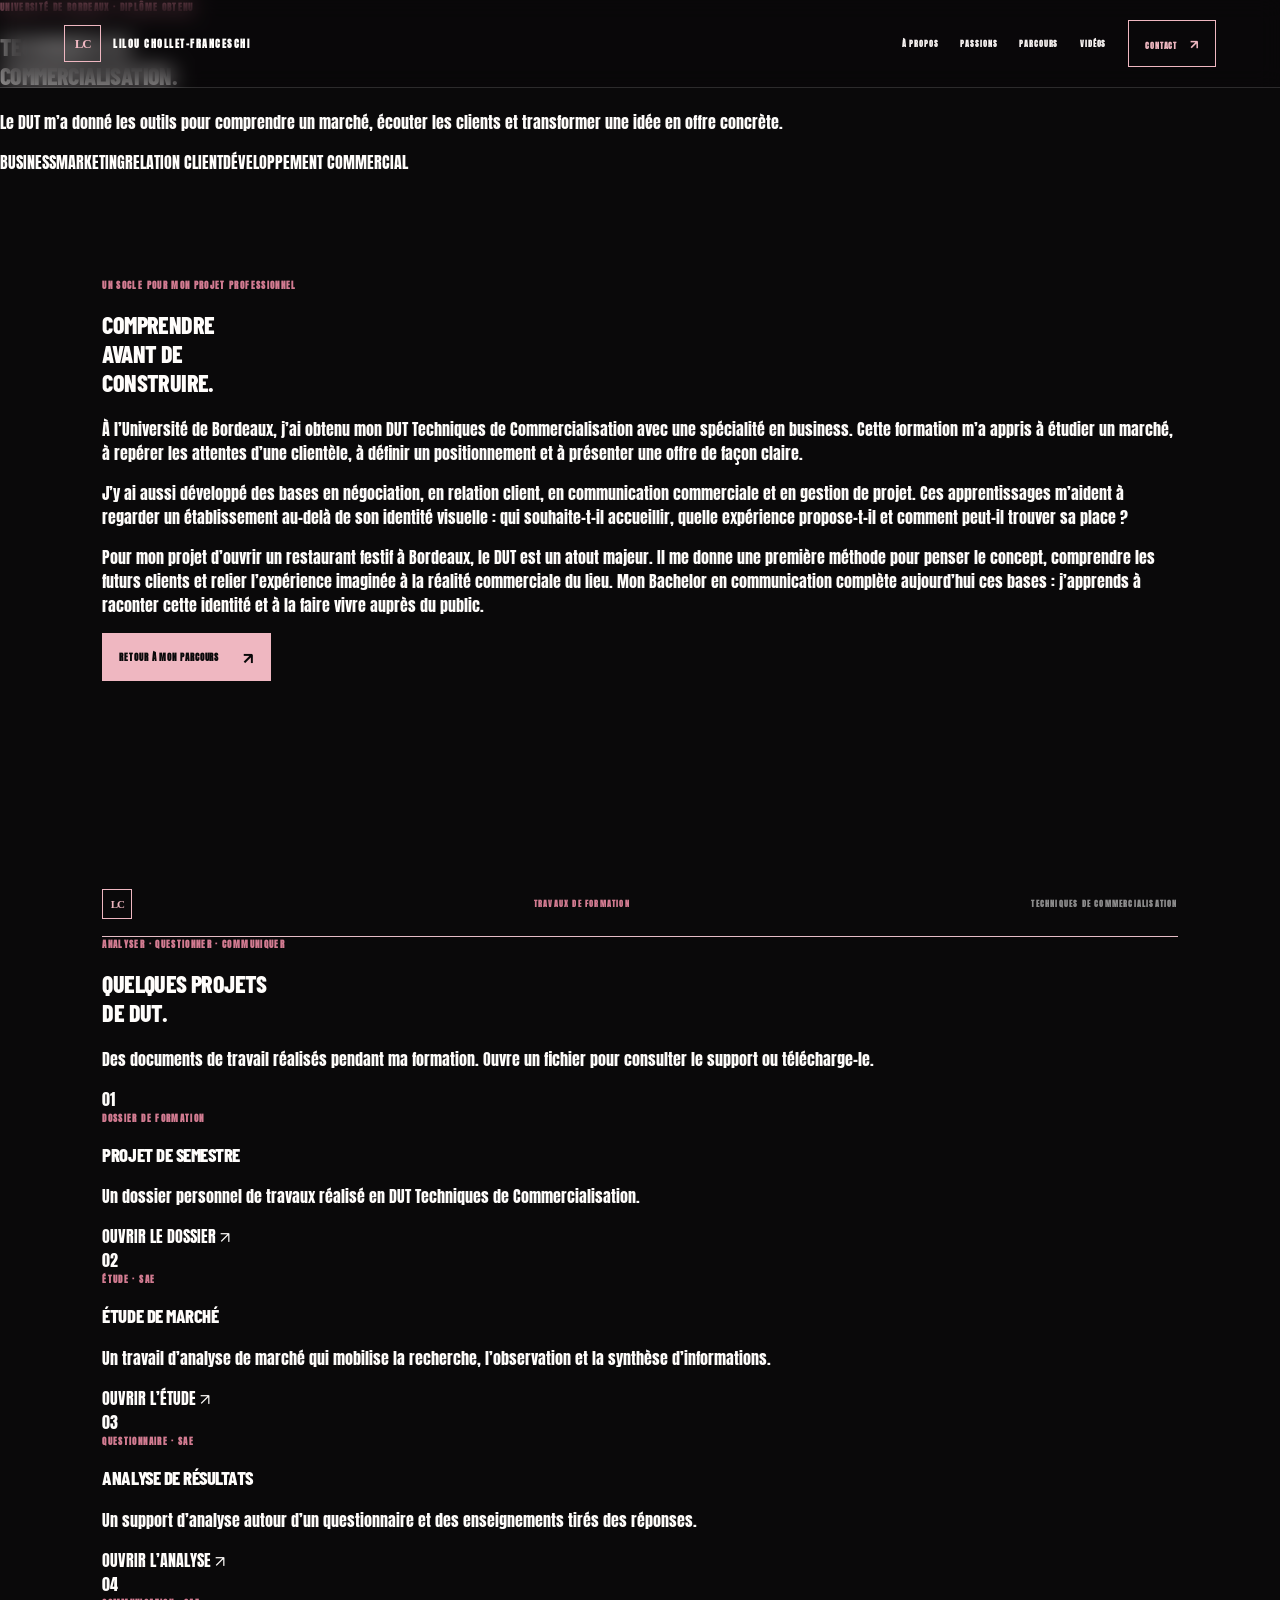
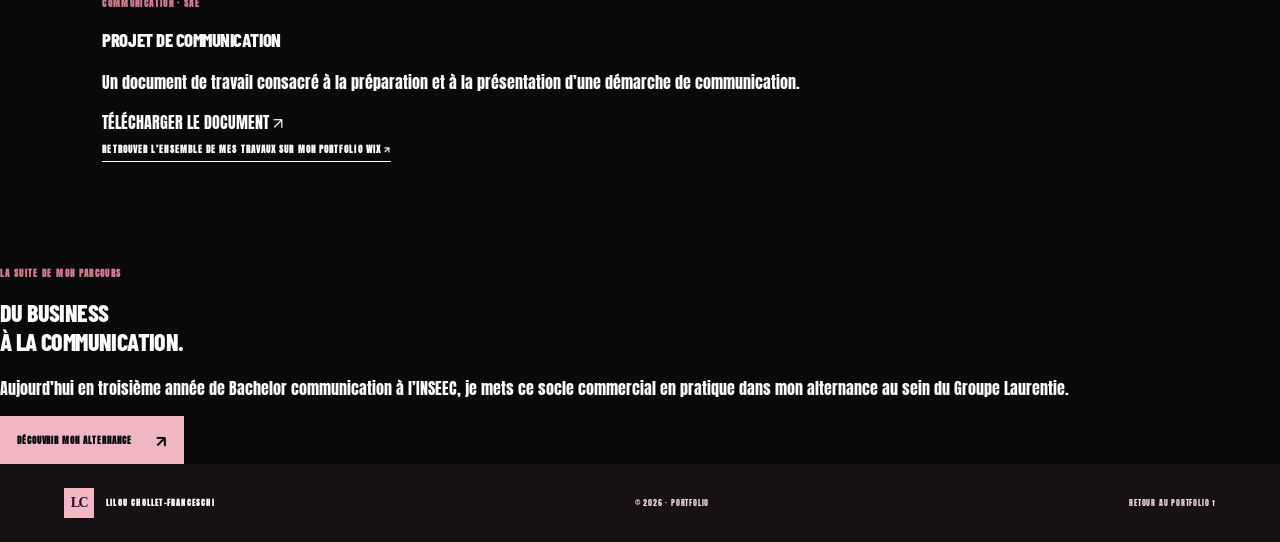
==== tech-de-co.html @ 144f7898 "Add files via upload" ====
<!doctype html>
<html lang="fr">
<head>
  <meta charset="utf-8">
  <meta name="viewport" content="width=device-width, initial-scale=1">
  <meta name="theme-color" content="#111014">
  <meta name="description" content="Projets et compétences développés pendant le DUT Techniques de Commercialisation de Lilou Chollet-Franceschi à l’Université de Bordeaux.">
  <title>Techniques de Commercialisation — Lilou Chollet-Franceschi</title>
  <link rel="preconnect" href="https://fonts.googleapis.com">
  <link rel="preconnect" href="https://fonts.gstatic.com" crossorigin>
  <link href="https://fonts.googleapis.com/css2?family=Anton&family=Barlow+Condensed:wght@500;600;700;800&family=DM+Sans:wght@400;500;600;700&display=swap" rel="stylesheet">
  <link rel="stylesheet" href="style.css">
</head>
<body class="portfolio-subpage tech-page">
  <header class="header subpage-header">
    <a class="brand" href="index.html#accueil" aria-label="Retour à l’accueil"><span class="brand-mark">LC</span><span>LILOU CHOLLET-FRANCESCHI</span></a>
    <button class="menu-button" aria-label="Ouvrir le menu" aria-expanded="false" aria-controls="site-nav"><b></b><b></b></button>
    <nav class="nav" id="site-nav" aria-label="Navigation principale"><a href="index.html#apropos">À PROPOS</a><a href="index.html#passions">PASSIONS</a><a href="index.html#parcours">PARCOURS</a><a href="videos.html">VIDÉOS</a><a href="index.html#contact" class="nav-highlight">CONTACT <span>↗</span></a></nav>
  </header>
  <main class="subpage-main">
    <section class="tech-hero">
      <p class="eyebrow">UNIVERSITÉ DE BORDEAUX · DIPLÔME OBTENU</p>
      <h1>TECHNIQUES DE<br><span>COMMERCIALISATION.</span></h1>
      <p class="tech-hero-lead">Le DUT m’a donné les outils pour comprendre un marché, écouter les clients et transformer une idée en offre concrète.</p>
      <div class="tech-hero-tags"><span>BUSINESS</span><span>MARKETING</span><span>RELATION CLIENT</span><span>DÉVELOPPEMENT COMMERCIAL</span></div>
    </section>
    <section class="tech-story section-pad">
      <div class="tech-story-heading"><p class="eyebrow">UN SOCLE POUR MON PROJET PROFESSIONNEL</p><h2>COMPRENDRE<br>AVANT DE<br><span>CONSTRUIRE.</span></h2></div>
      <div class="tech-story-copy"><p>À l’Université de Bordeaux, j’ai obtenu mon DUT Techniques de Commercialisation avec une spécialité en business. Cette formation m’a appris à étudier un marché, à repérer les attentes d’une clientèle, à définir un positionnement et à présenter une offre de façon claire.</p><p>J’y ai aussi développé des bases en négociation, en relation client, en communication commerciale et en gestion de projet. Ces apprentissages m’aident à regarder un établissement au-delà de son identité visuelle : qui souhaite-t-il accueillir, quelle expérience propose-t-il et comment peut-il trouver sa place ?</p><p>Pour mon projet d’ouvrir un restaurant festif à Bordeaux, le DUT est un atout majeur. Il me donne une première méthode pour penser le concept, comprendre les futurs clients et relier l’expérience imaginée à la réalité commerciale du lieu. Mon Bachelor en communication complète aujourd’hui ces bases : j’apprends à raconter cette identité et à la faire vivre auprès du public.</p>
        <a class="button button-light" href="index.html#parcours">RETOUR À MON PARCOURS <span>↗</span></a>
      </div>
    </section>
    <section class="tech-projects section-pad" aria-labelledby="tech-projects-title">
      <div class="section-label"><span>TRAVAUX DE FORMATION</span><span>TECHNIQUES DE COMMERCIALISATION</span></div>
      <div class="tech-projects-heading"><p class="eyebrow">ANALYSER · QUESTIONNER · COMMUNIQUER</p><h2 id="tech-projects-title">QUELQUES PROJETS<br><span>DE DUT.</span></h2><p>Des documents de travail réalisés pendant ma formation. Ouvre un fichier pour consulter le support ou télécharge-le.</p></div>
      <div class="study-grid">
        <article class="study-card"><span class="study-number">01</span><p class="eyebrow">DOSSIER DE FORMATION</p><h3>PROJET DE SEMESTRE</h3><p>Un dossier personnel de travaux réalisé en DUT Techniques de Commercialisation.</p><a href="tech-de-co/projet-s3-lilou.pdf" target="_blank" rel="noopener">OUVRIR LE DOSSIER ↗</a></article>
        <article class="study-card"><span class="study-number">02</span><p class="eyebrow">ÉTUDE · SAE</p><h3>ÉTUDE DE MARCHÉ</h3><p>Un travail d’analyse de marché qui mobilise la recherche, l’observation et la synthèse d’informations.</p><a href="tech-de-co/etude-de-marche-jeu.pdf" target="_blank" rel="noopener">OUVRIR L’ÉTUDE ↗</a></article>
        <article class="study-card"><span class="study-number">03</span><p class="eyebrow">QUESTIONNAIRE · SAE</p><h3>ANALYSE DE RÉSULTATS</h3><p>Un support d’analyse autour d’un questionnaire et des enseignements tirés des réponses.</p><a href="tech-de-co/analyse-questionnaire-sae.pdf" target="_blank" rel="noopener">OUVRIR L’ANALYSE ↗</a></article>
        <article class="study-card"><span class="study-number">04</span><p class="eyebrow">COMMUNICATION · SAE</p><h3>PROJET DE COMMUNICATION</h3><p>Un document de travail consacré à la préparation et à la présentation d’une démarche de communication.</p><a href="tech-de-co/sae-communication.docx" download>TÉLÉCHARGER LE DOCUMENT ↗</a></article>
      </div>
      <a class="inline-link tech-wix-link" href="https://lilouchollet33.wixsite.com/lilou-chollet-france" target="_blank" rel="noopener">RETROUVER L’ENSEMBLE DE MES TRAVAUX SUR MON PORTFOLIO WIX ↗</a>
    </section>
    <section class="tech-next-step"><p class="eyebrow">LA SUITE DE MON PARCOURS</p><h2>DU BUSINESS<br>À LA COMMUNICATION.</h2><p>Aujourd’hui en troisième année de Bachelor communication à l’INSEEC, je mets ce socle commercial en pratique dans mon alternance au sein du Groupe Laurentie.</p><a class="button button-light" href="index.html#alternance">DÉCOUVRIR MON ALTERNANCE <span>↗</span></a></section>
  </main>
  <footer class="footer"><a class="brand footer-brand" href="index.html#accueil"><span class="brand-mark">LC</span><span>LILOU CHOLLET-FRANCESCHI</span></a><span>© 2026 · PORTFOLIO</span><a href="index.html">RETOUR AU PORTFOLIO ↑</a></footer>
  <script src="script.js"></script>
</body>
</html>
---- style.css ----
:root {
  --ink: #0a090a;
  --ink-soft: #171416;
  --paper: #f5f1ed;
  --paper-deep: #e9e1dc;
  --white: #fffdfb;
  --pink: #efb7c1;
  --pink-deep: #c87889;
  --wine: #6a2638;
  --bourbon-wine: #76273a;
  --bourbon-gold: #c2a16a;
  --muted: #81787a;
  --line: #d8cfca;
  --sans: "Anton", "DM Sans", Arial, sans-serif;
  --display: "Barlow Condensed", Impact, sans-serif;
  --serif: "Playfair Display", Georgia, serif;
}

* { box-sizing: border-box; }
h1, h2, h3, h4 { text-transform: uppercase; }
html { scroll-behavior: smooth; scroll-padding-top: 88px; }
body { margin: 0; background: var(--ink); color: var(--white); font-family: var(--sans); -webkit-font-smoothing: antialiased; }
img { max-width: 100%; }
figure, h1, h2, h3, h4, p { margin-top: 0; }
a { color: inherit; text-decoration: none; }
a:focus-visible, button:focus-visible { outline: 2px solid var(--pink); outline-offset: 4px; }
::selection { color: var(--ink); background: var(--pink); }

.header { position: fixed; z-index: 20; inset: 0 0 auto; height: 88px; display: flex; align-items: center; justify-content: space-between; padding: 0 5%; border-bottom: 1px solid #ffffff25; background: #0908095c; backdrop-filter: blur(11px); transition: background .35s, border-color .35s, height .35s; }
.header.is-scrolled { height: 76px; border-color: #ffffff16; background: #090809ed; }
.brand { display: inline-flex; align-items: center; gap: 12px; font: 800 10px var(--sans); letter-spacing: .15em; }
.brand-mark { display: grid; width: 37px; height: 37px; place-items: center; border: 1px solid var(--pink); color: var(--pink); font: 600 13px var(--serif); letter-spacing: -.1em; }
.nav { display: flex; align-items: center; gap: clamp(12px, 1.7vw, 26px); }
.nav a { color: #f7f2f1; font: 700 8px var(--sans); letter-spacing: .11em; transition: color .2s; }
.nav a:hover, .nav a:focus-visible { color: var(--pink); }
.nav a[aria-current="location"] { color: var(--pink); }
.nav .nav-highlight { padding: 13px 16px; border: 1px solid var(--pink); color: var(--pink); }
.nav-highlight span { margin-left: 10px; font-size: 13px; }
.menu-button { display: none; }

.hero { position: relative; isolation: isolate; display: flex; min-height: max(700px, 100svh); align-items: center; overflow: hidden; padding: 132px 8% 112px; background: var(--ink); }
.hero-image { position: absolute; z-index: -2; inset: 0 0 0 auto; width: 83%; height: 100%; object-fit: cover; object-position: 68% 42%; filter: grayscale(1) contrast(1.14) brightness(.96); }
.hero::before { position: absolute; z-index: -1; content: ""; inset: 0; background: linear-gradient(90deg, #090809 0%, #090809f5 23%, #090809c9 40%, #09080978 55%, #09080925 72%, #09080908 100%), linear-gradient(0deg, #090809d8 0%, #09080918 48%, transparent 74%); }
.hero-copy { position: relative; z-index: 2; width: min(720px, 67%); }
.eyebrow, .section-label, .hero-bottom, .small-note, .card-index, .timeline-date, .experience-date, .contact-label, .cv-link, .venue-index, .experience-kind { font-family: var(--sans); font-size: 9px; font-weight: 800; letter-spacing: .15em; text-transform: uppercase; }
.eyebrow { margin: 0 0 18px; color: var(--pink-deep); }
.eyebrow span { display: inline-block; width: 30px; height: 1px; margin: 0 10px 3px 0; background: currentColor; }
.hero .eyebrow { color: var(--pink); font-size: 8px; }
.hero-welcome { max-width: 430px; margin: 30px 0 12px; color: #f0d9dc; font: italic 15px/1.5 var(--serif); }
.hero h1 { margin: 0; color: var(--white); font: 800 clamp(74px, 11.5vw, 154px)/.76 var(--display); letter-spacing: -.025em; text-transform: uppercase; }
.hero h1 em { color: var(--pink); font-style: normal; }
.hero-sub { margin: 29px 0 11px; font: 800 11px var(--sans); letter-spacing: .16em; text-transform: uppercase; }
.hero-intro { max-width: 455px; margin: 0; color: #e3dddd; font-size: 13px; line-height: 1.8; }
.hero-actions { display: flex; flex-wrap: wrap; gap: 18px 24px; align-items: center; margin-top: 29px; }
.button { display: inline-flex; align-items: center; justify-content: space-between; gap: 24px; min-height: 48px; padding: 0 17px; font: 800 9px var(--sans); letter-spacing: .1em; transition: transform .2s, background .2s; }
.button:hover { transform: translateY(-2px); }
.button span { font-size: 16px; }
.button-light { background: var(--pink); color: var(--ink); }
.button-light:hover { background: #f7cbd2; }
.button-wine { background: var(--ink); color: var(--white); }
.text-link, .inline-link { display: inline-block; border-bottom: 1px solid currentColor; padding-bottom: 5px; font: 800 9px var(--sans); letter-spacing: .12em; }
.text-link:hover, .inline-link:hover { color: var(--pink-deep); }
.hero-card { position: absolute; right: 5.5%; bottom: 13%; width: 280px; min-height: 208px; padding: 25px 26px; border: 1px solid #fff9; border-left: 7px solid var(--bourbon-gold); background: var(--pink); color: var(--ink); box-shadow: 0 20px 58px #000a; }
.hero-card-number { color: #742d3d; font: 400 9px var(--sans); letter-spacing: .11em; }
.hero-card-label { margin: 16px 0 13px; font: 500 clamp(28px, 3vw, 38px)/.92 var(--display); text-transform: uppercase; }
.hero-card-rule { display: block; width: 48px; height: 3px; background: var(--bourbon-wine); }
.hero-card-caption { margin: 12px 0 0; color: #312125; font: 400 12px/1.55 var(--sans); }
.hero-bottom { position: absolute; right: 5%; bottom: 27px; left: 5%; display: flex; justify-content: space-between; color: #ffffffa5; font-size: 7px; }
.hero-bottom a { color: var(--pink); }
.marquee { overflow: hidden; padding: 18px 0 16px; background: var(--pink); color: var(--ink); white-space: nowrap; }
.marquee-track { width: max-content; animation: marquee 34s linear infinite; font: 800 18px var(--display); letter-spacing: .13em; }
.marquee i { margin: 0 25px; font: normal 15px var(--sans); }
@keyframes marquee { to { transform: translateX(-50%); } }

.section-pad { padding: 104px 8%; }
.section-label { display: flex; align-items: center; justify-content: space-between; gap: 20px; padding-bottom: 17px; border-bottom: 1px solid var(--line); color: #ffffff87; font-size: 8px; }
.section-label::before { content: "LC"; display: grid; flex: 0 0 28px; width: 28px; height: 28px; place-items: center; border: 1px solid currentColor; color: var(--pink); font: 600 11px var(--serif); letter-spacing: -.1em; }
.section-label span:first-child { color: var(--pink-deep); }
.section-label span:last-child { text-align: right; }
.intro { background: #f7e3e8; color: var(--ink); }
.intro .section-label, .journey .section-label, .contact .section-label, .experience .section-label { border-color: #0b0a0b2b; color: #5d5557; }
.wine { color: #a65f6c; }
.intro .eyebrow { margin-bottom: 23px; color: #9f4f60; font-size: 22px; letter-spacing: .07em; }
.intro-grid { display: grid; grid-template-columns: 1.1fr .9fr; gap: 8%; align-items: end; padding: 71px 0 79px; }
.intro h2, .journey h2, .experience h2, .alternance h2, .contact h2, .project-intro h2, .event-passion h2 { margin: 0; font: 600 clamp(62px, 8.2vw, 108px)/.91 var(--serif); letter-spacing: -.06em; }
.intro h2 em, .journey h2 em, .experience h2 em, .alternance h2 em, .contact h2 em, .project-intro h2 em, .event-passion h2 em { color: var(--pink-deep); font-weight: 500; }
.intro-standfirst { max-width: 380px; margin: 22px 0 0; color: #984f5d; font: italic 500 clamp(19px, 2.5vw, 27px)/1.25 var(--serif); }
.intro-copy { max-width: 510px; color: #625a5d; font-size: 13px; line-height: 1.9; }
.intro-copy p { margin-bottom: 17px; }
.intro-copy .inline-link { margin-top: 7px; color: var(--ink); }
.bordeaux-feature { display: grid; grid-template-columns: .76fr 1.24fr; gap: 5%; align-items: center; padding: 37px; background: var(--ink); color: var(--white); }
.bordeaux-copy h3, .interest-copy h3 { margin: 15px 0; font: 600 clamp(35px, 4.2vw, 55px)/.98 var(--serif); letter-spacing: -.045em; }
.bordeaux-copy h3 em, .interest-copy h3 em { color: var(--pink); font-weight: 500; }
.bordeaux-copy > p:last-child, .interest-copy > p:last-child { max-width: 390px; color: #d0c9ca; font-size: 12px; line-height: 1.9; }
.bordeaux-gallery, .passion-gallery, .gala-gallery, .stage-gallery, .event-mosaic { display: grid; gap: 12px; margin-top: 30px; }
.bordeaux-gallery { grid-template-columns: repeat(3, minmax(0, 1fr)); gap: 10px; margin-top: 0; }
.bordeaux-gallery figure, .passion-gallery figure, .gala-gallery figure, .stage-gallery figure, .event-mosaic figure { position: relative; overflow: hidden; margin: 0; background: #252123; }
.bordeaux-gallery img, .passion-gallery img, .gala-gallery img, .stage-gallery img, .event-mosaic img { display: block; width: 100%; height: 100%; object-fit: cover; transition: transform .6s cubic-bezier(.2,.7,.25,1); }
.bordeaux-gallery figure { aspect-ratio: .68; }
.bordeaux-gallery figure:hover img, .passion-gallery figure:hover img, .gala-gallery figure:hover img, .stage-gallery figure:hover img, .event-mosaic figure:hover img { transform: scale(1.035); }
.bordeaux-gallery figcaption, .passion-gallery figcaption, .gala-gallery figcaption, .stage-gallery figcaption, .event-mosaic figcaption { position: absolute; right: 0; bottom: 0; left: 0; padding: 35px 12px 12px; background: linear-gradient(transparent, #000b); color: #fff; font-size: 9px; }
.interests { display: grid; grid-template-columns: .72fr 1.28fr; gap: 7%; align-items: center; margin-top: 88px; padding-top: 58px; border-top: 1px solid var(--line); }
.interest-copy h3 em { color: #b86a79; }
.interest-copy > p:last-child { color: #625a5d; }
.passion-gallery { grid-template-columns: repeat(3, minmax(0, 1fr)); margin-top: 0; }
.passion-gallery figure { aspect-ratio: .92; }
.passion-gallery figcaption a { display: block; margin-top: 6px; color: var(--pink); font: 400 7px var(--sans); letter-spacing: .08em; }

.event-passion { background: var(--ink-soft); }
.event-passion .section-label { border-color: #ffffff2d; }
.event-passion-heading { display: grid; grid-template-columns: 1.1fr .9fr; gap: 9%; align-items: end; padding: 66px 0 45px; }
.event-passion h2 { font-size: clamp(52px, 7.6vw, 96px); }
.event-passion-heading > p, .event-passion-copy p { max-width: 510px; margin: 0 0 14px; color: #d4ccce; font-size: 13px; line-height: 1.9; }
.event-passion-copy p:last-child { margin-bottom: 0; }
.event-mosaic { grid-template-columns: repeat(3, minmax(0, 1fr)); grid-template-rows: clamp(260px, 30vw, 410px); margin-top: 0; gap: 12px; }
.event-mosaic figure { min-height: 0; }
.event-mosaic-main { grid-row: span 1; }
.event-mosaic figure:nth-child(2), .event-mosaic figure:nth-child(3) { margin-top: 0; }
.event-mosaic figcaption { padding: 46px 18px 17px; font: 600 15px var(--serif); }
.event-mosaic figcaption span { display: block; margin-bottom: 7px; color: var(--pink); font: 800 8px var(--sans); letter-spacing: .16em; }
.event-photo-note { margin: 12px 0 0; color: #ffffff70; font-size: 9px; }
.event-quote { max-width: 950px; margin: 48px 0 0; color: var(--pink); font: italic 500 clamp(25px, 3.8vw, 43px)/1.2 var(--serif); letter-spacing: -.035em; }

.journey { background: var(--ink-soft); color: var(--white); }
.journey .section-label, .journey .timeline, .journey .timeline-item { border-color: #ffffff30; }
.journey .section-label { color: #ffffff9a; }
.journey .section-label::before { color: var(--bourbon-gold); }
.journey .section-label span:first-child, .journey .eyebrow, .journey .timeline-date { color: var(--bourbon-gold); }
.journey-heading { display: flex; justify-content: space-between; align-items: end; gap: 8%; padding: 65px 0 46px; }
.journey-heading > p { max-width: 400px; margin-bottom: 4px; color: #d5cdcf; font-size: 13px; line-height: 1.9; }
.timeline { border-top: 1px solid #ffffff30; }
.timeline-item { display: grid; grid-template-columns: 190px 1fr; gap: 28px; padding: 29px 0; border-bottom: 1px solid #ffffff30; }
.timeline-date { padding-top: 6px; color: var(--bourbon-gold); }
.timeline-item h3 { margin-bottom: 8px; font: 600 28px var(--serif); }
.timeline-item p { max-width: 660px; margin-bottom: 9px; color: #d5cdcf; font-size: 12px; line-height: 1.8; }
.timeline-item .inline-link { margin-top: 5px; }
.formation-note { display: flex; justify-content: space-between; gap: 40px; align-items: start; margin-top: 45px; }
.skill-cloud, .alternance-skills { display: flex; flex-wrap: wrap; gap: 8px; }
.skill-cloud span, .alternance-skills span { padding: 10px 13px; border: 1px solid #ffffff45; font-size: 10px; }
.journey .skill-cloud span { color: #f7eff0; }
.journey .wix-work-link { margin-top: 22px; color: var(--bourbon-gold); }

.projects { background: #100e10; }
.project-intro { display: grid; grid-template-columns: 1fr .65fr; gap: 8%; align-items: end; padding: 68px 0 46px; }
.project-intro h2 { font-size: clamp(54px, 8vw, 102px); }
.project-intro > p { max-width: 420px; margin-bottom: 4px; color: #d3cccd; font-size: 13px; line-height: 1.8; }
.gala-details { display: grid; grid-template-columns: 1fr; padding: 29px; border: 1px solid #ffffff33; background: linear-gradient(120deg, #ffffff08, transparent 70%); }
.card-index { color: var(--pink); }
.gala-details h3 { margin: 13px 0; font: 600 30px var(--serif); }
.gala-details ul { margin: 0 0 17px; padding-left: 17px; color: #ddd6d7; font-size: 11px; line-height: 1.9; }
.gala-partners { color: #d3cccd; font-size: 11px; line-height: 1.8; }
.gala-details .inline-link { margin-top: 5px; }
.gala-gallery { grid-template-columns: repeat(4, minmax(0, 1fr)); grid-auto-rows: clamp(170px, 20vw, 250px); margin-top: 12px; }
.gala-gallery figure { min-width: 0; aspect-ratio: auto; }
.gala-gallery .gala-gallery-main { grid-row: auto; aspect-ratio: auto; }
.gala-overview { display: grid; grid-template-columns: 1fr auto; gap: 0 24px; align-items: start; }
.gala-overview .card-index, .gala-overview h3, .gala-overview > p, .gala-overview .inline-link { grid-column: 1; }
.gala-overview h3 { margin: 13px 0; font: 600 30px var(--serif); }
.gala-overview > p { max-width: 660px; color: #ddd6d7; font-size: 11px; line-height: 1.9; }
.gala-metric { grid-column: 2; grid-row: 1 / span 4; display: grid; justify-items: start; align-content: center; min-width: 128px; padding: 13px 17px; border-left: 1px solid #ffffff38; color: #ded6d7; font-size: 8px; line-height: 1.6; }
.gala-metric strong { color: var(--pink); font: 500 47px/.9 var(--display); }
.gala-steps { display: grid; grid-template-columns: 1fr 1fr; gap: 0 26px; margin: 29px 0 0; padding: 0; list-style: none; }
.gala-steps li { display: grid; grid-template-columns: 28px 1fr; gap: 8px; padding: 14px 0; border-top: 1px solid #ffffff20; }
.gala-steps li > span { color: var(--pink); font: 500 18px var(--display); }
.gala-steps h4 { margin: 2px 0 6px; color: #fff; font: 800 8px var(--sans); letter-spacing: .1em; }
.gala-steps p { margin: 0; color: #ccc4c5; font-size: 10px; line-height: 1.75; }
.gala-takeaway { grid-column: 1 / -1; display: grid; grid-template-columns: 190px 1fr; gap: 15px; margin-top: 19px; padding-top: 19px; border-top: 1px solid #ffffff25; }
.gala-takeaway .card-index { color: var(--pink); }
.gala-takeaway p { max-width: 720px; margin: 0; color: #e2dadb; font-size: 11px; line-height: 1.85; }

.alternance { --pink: #c2a16a; --pink-deep: #76273a; background: #f4ece1; color: var(--ink); }
.alternance .section-label { border-color: #34222955; color: #473b3e; }
.alternance .section-label span:first-child, .alternance .eyebrow { color: var(--bourbon-wine); }
.alternance-heading { display: grid; grid-template-columns: .78fr 1.22fr; gap: 9%; align-items: end; padding: 65px 0 48px; }
.alternance h2 { font-size: clamp(69px, 9vw, 118px); }
.alternance h2 em { color: var(--bourbon-wine); }
.alternance-intro { max-width: 590px; }
.alternance-intro > p { margin-bottom: 22px; color: #55474a; font: 500 16px/1.8 var(--serif); }
.managers { display: flex; align-items: center; gap: 11px; font: 800 8px var(--sans); letter-spacing: .14em; }
.managers i { font-style: normal; color: var(--bourbon-gold); }
.venue-grid { display: grid; grid-template-columns: 1fr 1fr; gap: 15px; }
.venue-card { display: flex; min-width: 0; flex-direction: column; background: var(--ink); color: var(--white); }
.venue-visual { position: relative; height: 320px; margin: 0; overflow: hidden; background: #211b1d; }
.venue-visual img { width: 100%; height: 100%; object-fit: cover; filter: saturate(.82); transition: transform .7s; }
.venue-card:hover .venue-visual img { transform: scale(1.035); }
.venue-visual::after { position: absolute; content: ""; inset: 25% 0 0; background: linear-gradient(transparent, #0a090ac9); }
.venue-visual figcaption { position: absolute; z-index: 1; bottom: 17px; left: 19px; color: #fff; font: 800 8px var(--sans); letter-spacing: .16em; text-transform: uppercase; }
.venue-copy { display: flex; flex: 1; flex-direction: column; padding: 25px 27px 28px; }
.venue-index { margin-bottom: 10px; color: var(--pink); font-size: 8px; }
.venue-copy h3 { margin-bottom: 14px; font: 600 clamp(38px, 4.2vw, 55px)/1 var(--serif); letter-spacing: -.04em; }
.venue-copy > p:not(.venue-index) { color: #d5cdcf; font-size: 11px; line-height: 1.8; }
.venue-copy ul { margin: 0 0 17px; padding-left: 16px; color: #d5cdcf; font-size: 10px; line-height: 1.9; }
.venue-links { display: flex; gap: 21px; margin-top: auto; padding-top: 10px; }
.venue-links a { border-bottom: 1px solid #ffffff75; padding-bottom: 5px; color: var(--pink); font: 800 8px var(--sans); letter-spacing: .13em; }
.venue-links a:hover { color: white; }
.alternance-afterword { display: grid; grid-template-columns: .55fr 1.45fr; gap: 25px 6%; align-items: start; margin-top: 22px; padding: 32px; border: 1px solid #ffffff25; background: #171416; color: var(--white); }
.alternance-afterword .eyebrow { margin-bottom: 0; }
.alternance-summary { display: grid; gap: 7px; }
.alternance-summary p { margin: 0; color: #ded6d7; font-size: 12px; line-height: 1.85; }
.alternance-afterword .alternance-skills { grid-column: 2; margin-top: -2px; }
.alternance-skills span { border-color: #ffffff55; color: #f8f0e9; }
.alternance-links { grid-column: 2; display: flex; flex-wrap: wrap; gap: 10px 18px; margin-top: -2px; }
.alternance-links a { color: var(--bourbon-gold); border-bottom: 1px solid #c2a16a77; padding-bottom: 4px; font: 800 7px var(--sans); letter-spacing: .1em; }
.alternance-links a:hover { color: #fff; border-color: #fff; }
.alternance-subnav { display: flex; justify-content: space-between; gap: 20px; margin: 0 0 22px; border-top: 1px solid #33292a; border-bottom: 1px solid #33292a; }
.alternance-subnav a { flex: 1; padding: 17px 0; color: #443a3a; font: 800 8px var(--sans); letter-spacing: .13em; transition: color .25s, padding .25s; }
.alternance-subnav a:hover { padding-left: 8px; color: var(--bourbon-wine); }
.alternance-subnav span { margin-right: 9px; color: var(--bourbon-gold); }
.venue-grid { grid-template-columns: repeat(3, minmax(0, 1fr)); }
.venue-card { overflow: hidden; }
.venue-visual { height: 270px; }
.venue-gallery { display: grid; grid-template-columns: repeat(auto-fit, minmax(74px, 1fr)); gap: 6px; margin: 7px 0 18px; }
.venue-gallery figure { position: relative; min-width: 0; aspect-ratio: .92; margin: 0; overflow: hidden; background: #292124; }
.venue-gallery img { display: block; width: 100%; height: 100%; object-fit: cover; transition: transform .55s; }
.venue-gallery figure:hover img { transform: scale(1.055); }
.venue-gallery figcaption { position: absolute; right: 0; bottom: 0; left: 0; padding: 22px 7px 7px; background: linear-gradient(transparent, #000c); color: white; font-size: 7px; }
.linkedin-cover { position: relative; display: block; margin: -18px 0 55px; overflow: hidden; background: #151113; aspect-ratio: 4.3; box-shadow: 0 18px 45px #301b2420; transition: transform .45s, box-shadow .45s; }
.linkedin-cover img { display: block; width: 100%; height: 100%; object-fit: cover; transition: transform .8s cubic-bezier(.2,.7,.25,1), filter .5s; }
.linkedin-cover span { position: absolute; right: 0; bottom: 0; left: 0; display: flex; justify-content: space-between; padding: 32px 18px 12px; background: linear-gradient(transparent,#050405d9); color: white; font: 800 8px var(--sans); letter-spacing: .13em; }
.linkedin-cover span b { color: var(--pink); font-size: 16px; }
.linkedin-cover:hover { transform: perspective(1000px) rotateX(calc(1deg + var(--tilt-x,0deg))) rotateY(calc(-1deg + var(--tilt-y,0deg))) translateY(-4px); box-shadow: 0 25px 50px #301b2435; }
.linkedin-cover:hover img { transform: scale(1.025); filter: saturate(1.13); }

.media-reel { position: relative; width: calc(100% + 16vw); margin: 74px -8vw 0; overflow: clip; background: #0a090a; color: var(--white); }
.media-reel-intro { padding: 50px 8% 28px; }
.media-reel .section-label { border-color: #ffffff35; color: #ffffffa0; }
.media-reel .section-label span:first-child, .media-reel .eyebrow { color: var(--bourbon-gold); }
.media-reel-heading { display: grid; grid-template-columns: 1.05fr .95fr; gap: 8%; align-items: end; padding-top: 38px; }
.media-reel-heading h3, .campaign-wall-heading h3 { margin: 0; font: 600 clamp(48px, 6.5vw, 82px)/.92 var(--serif); letter-spacing: -.055em; text-transform: uppercase; }
.media-reel-heading h3 em, .campaign-wall-heading h3 em { color: var(--pink); font-weight: 500; }
.media-reel-heading > p, .campaign-wall-heading > p { max-width: 420px; margin: 0 0 4px; color: #d5cdcf; font-size: 12px; line-height: 1.9; }
.media-reel-heading > p span { display: block; margin-top: 19px; color: var(--bourbon-gold); font: 800 7px var(--sans); letter-spacing: .14em; }
.media-reel-sticky { position: relative; height: 66vh; min-height: 445px; padding: 0 8% 46px; }
.media-reel-track { display: flex; width: 100%; height: 100%; gap: 15px; overflow-x: auto; align-items: stretch; scroll-snap-type: x mandatory; scrollbar-width: thin; scrollbar-color: var(--bourbon-gold) #ffffff20; }
.reel-card { position: relative; display: grid; flex: 0 0 clamp(292px, 31vw, 430px); min-width: 0; height: 100%; grid-template-rows: minmax(0,1fr) auto; margin: 0; overflow: hidden; background: #171416; border: 1px solid #ffffff24; box-shadow: 0 20px 38px #0006; scroll-snap-align: start; transform: perspective(1000px) rotateX(var(--tilt-x,0deg)) rotateY(var(--tilt-y,0deg)); transform-style: preserve-3d; transition: transform .32s ease, border-color .35s, box-shadow .35s; }
.reel-card:hover { z-index: 2; border-color: #c2a16a; box-shadow: 0 27px 52px #0009; }
.reel-card > img, .reel-card > video { display: block; width: 100%; height: 100%; min-height: 0; object-fit: cover; background: #100d0e; }
.reel-card figcaption { display: grid; gap: 7px; padding: 13px 16px 15px; border-top: 1px solid #ffffff20; }
.reel-card figcaption span { color: var(--bourbon-gold); font: 800 7px var(--sans); letter-spacing: .14em; }
.reel-card figcaption strong { color: #fff; font: 500 18px/1.15 var(--serif); }
.reel-ready .media-reel-sticky { position: sticky; top: 76px; height: min(68vh, 680px); min-height: 460px; overflow: hidden; }
.reel-ready .media-reel-track { width: max-content; overflow: visible; scroll-snap-type: none; will-change: transform; }
.media-reel::after { position: absolute; z-index: 3; right: 0; bottom: 0; left: 0; height: 2px; background: linear-gradient(90deg, var(--bourbon-gold) var(--reel-progress, 0%), #ffffff20 var(--reel-progress, 0%)); content: ""; pointer-events: none; }
.campaign-wall { width: calc(100% + 16vw); margin: 0 -8vw 74px; overflow: hidden; background: #171416; color: var(--white); }
.campaign-wall-head { padding: 55px 8% 34px; }
.campaign-wall .section-label { border-color: #ffffff32; color: #ffffff9a; }
.campaign-wall .section-label span:first-child, .campaign-wall .eyebrow { color: var(--bourbon-gold); }
.campaign-wall-heading { display: grid; grid-template-columns: 1.05fr .95fr; gap: 8%; align-items: end; padding-top: 38px; }
.campaign-wall-heading > p { color: #d5cdcf; }
.campaign-columns { display: grid; height: min(74vh, 760px); min-height: 490px; grid-template-columns: repeat(3,minmax(0,1fr)); gap: 14px; overflow: hidden; padding: 0 8% 26px; perspective: 1200px; }
.campaign-lane { height: 100%; min-width: 0; overflow: hidden; }
.campaign-lane:nth-child(2) { padding-top: 46px; }
.campaign-lane-track { display: flex; flex-direction: column; gap: 0; animation: campaign-rise 48s linear infinite; transform-style: preserve-3d; }
.campaign-lane:nth-child(2) .campaign-lane-track { animation-name: campaign-fall; animation-duration: 55s; }
.campaign-lane:nth-child(3) .campaign-lane-track { animation-duration: 43s; }
.campaign-columns:hover .campaign-lane-track { animation-play-state: paused; }
.campaign-lane-set { display: grid; flex: 0 0 auto; gap: 12px; }
.campaign-frame { position: relative; aspect-ratio: .62; min-width: 0; margin: 0; overflow: hidden; border: 1px solid #ffffff20; background: #211c1d; transform: perspective(900px) rotateX(var(--tilt-x,0deg)) rotateY(var(--tilt-y,0deg)); transform-style: preserve-3d; transition: transform .35s, border-color .35s, box-shadow .35s; }
.campaign-frame img { display: block; width: 100%; height: 100%; object-fit: cover; transition: transform .75s cubic-bezier(.2,.7,.25,1), filter .4s; }
.campaign-frame:nth-child(4n + 2) img { object-position: 50% 35%; }
.campaign-frame:hover { z-index: 2; border-color: var(--bourbon-gold); box-shadow: 0 20px 44px #0009; }
.campaign-frame:hover img { transform: scale(1.075); filter: saturate(1.1) contrast(1.03); }
.campaign-frame figcaption { position: absolute; right: 0; bottom: 0; left: 0; padding: 35px 11px 11px; background: linear-gradient(transparent,#080708dd); color: #fff; font: 800 7px var(--sans); letter-spacing: .12em; }
.campaign-wall-note { margin: 0; padding: 0 8% 28px; color: #ffffff73; font: 800 7px var(--sans); letter-spacing: .12em; }
@keyframes campaign-rise { to { transform: translateY(-50%); } }
@keyframes campaign-fall { from { transform: translateY(-50%); } to { transform: translateY(0); } }
.future-project { position: relative; margin-top: 64px; }
.future-project .bordeaux-copy > p:last-child { margin-bottom: 0; }
.future-project .project-values { margin-top: 22px; color: var(--pink) !important; font: 800 8px var(--sans) !important; letter-spacing: .15em; }
.future-quote { grid-column: 1 / -1; max-width: 980px; margin: 19px 0 0; color: var(--pink); font: italic 500 clamp(21px, 3.2vw, 37px)/1.25 var(--serif); }
.press-section { margin-top: 64px; padding: 40px; background: var(--ink); color: var(--white); }
.press-heading { display: grid; grid-template-columns: .85fr 1.15fr; gap: 8%; align-items: end; padding-bottom: 34px; border-bottom: 1px solid #ffffff26; }
.press-heading h3 { margin: 0; font: 600 clamp(42px, 5.5vw, 69px)/.96 var(--serif); letter-spacing: -.055em; }
.press-heading h3 em { color: var(--pink); font-weight: 500; }
.press-heading > p { max-width: 600px; margin: 0; color: #d5cdcf; font-size: 12px; line-height: 1.9; }
.press-body { display: grid; grid-template-columns: 1.35fr .65fr; gap: 24px; align-items: center; padding: 27px 0 34px; }
.press-film { margin: 0; }
.press-film video { display: block; width: 100%; aspect-ratio: 16 / 9; background: #211c1d; object-fit: cover; }
.press-film figcaption { margin-top: 9px; color: #ffffff8b; font-size: 9px; }
.press-side { padding: 10px 8px; }
.press-side .card-index { color: var(--pink); }
.press-side h4 { margin: 11px 0; font: 600 34px var(--serif); }
.press-side > p:not(.card-index) { margin-bottom: 23px; color: #d5cdcf; font-size: 11px; line-height: 1.85; }
.press-side .button { min-height: 43px; background: var(--pink); color: var(--ink); }
.press-cards { display: grid; grid-template-columns: repeat(3, minmax(0, 1fr)); gap: 10px; }
.press-card { min-width: 0; margin: 0; overflow: hidden; background: #191517; }
.press-card a { position: relative; display: block; aspect-ratio: 1.35; overflow: hidden; }
.press-card img { display: block; width: 100%; height: 100%; object-fit: cover; transition: transform .65s cubic-bezier(.2,.7,.25,1); }
.press-card a:hover img { transform: scale(1.045); }
.press-card span { position: absolute; right: 0; bottom: 0; left: 0; padding: 34px 13px 12px; background: linear-gradient(transparent, #050405e8); color: white; font: 800 8px var(--sans); letter-spacing: .1em; }
.press-solera-gallery { margin-top: 25px; padding-top: 18px; border-top: 1px solid #ffffff26; }
.press-solera-gallery > p { margin-bottom: 12px; color: var(--pink); font: 800 7px var(--sans); letter-spacing: .13em; }
.press-solera-gallery > div { display: grid; grid-template-columns: repeat(3, minmax(0, 1fr)); gap: 9px; }
.press-solera-gallery figure { aspect-ratio: 1.5; margin: 0; overflow: hidden; background: #211c1d; }
.press-solera-gallery img { display: block; width: 100%; height: 100%; object-fit: cover; transition: transform .6s; }
.press-solera-gallery figure:hover img { transform: scale(1.04); }
.press-links { display: flex; flex-wrap: wrap; align-items: center; gap: 14px 22px; margin-top: 18px; padding-top: 17px; border-top: 1px solid #ffffff26; }
.press-links span, .press-links a { font: 800 7px var(--sans); letter-spacing: .12em; }
.press-links span { color: var(--pink); }
.press-links a { color: #ffffffa5; border-bottom: 1px solid #ffffff55; padding-bottom: 4px; }
.press-links a:hover { color: var(--pink); }

.experience { background: #faf8f5; color: var(--ink); }
.experience .section-label { border-color: #0b0a0b2b; color: #5d5557; }
.experience-intro { display: flex; justify-content: space-between; gap: 8%; align-items: end; padding: 68px 0 55px; }
.experience h2 { font-size: clamp(56px, 7.5vw, 98px); }
.experience-intro > p { max-width: 410px; margin: 0 0 5px; color: #625a5d; font-size: 13px; line-height: 1.9; }
.experience-list { border-top: 1px solid var(--line); }
.experience-card { display: grid; grid-template-columns: 145px minmax(0, 1fr); gap: 25px; padding: 27px 0; border-bottom: 1px solid var(--line); }
.experience-card.has-photo { grid-template-columns: 145px minmax(0, 1fr) minmax(190px, 27%); align-items: stretch; }
.experience-card.has-bijoux-gallery { grid-template-columns: 145px minmax(0, 1fr) minmax(220px, 29%); }
.experience-date { padding-top: 5px; color: #a65f6c; line-height: 1.6; }
.experience-kind { display: block; margin-bottom: 8px; color: #9b6870; font-size: 7px; }
.experience-card h3 { margin-bottom: 9px; font: 600 25px/1.12 var(--serif); }
.experience-card p { max-width: 740px; margin-bottom: 9px; color: #625a5d; font-size: 11px; line-height: 1.8; }
.experience-card .inline-link { margin-top: 3px; color: var(--ink); }
.experience-photo { position: relative; min-height: 170px; margin: 0; overflow: hidden; background: #241f20; }
.experience-photo-carousel { height: clamp(270px, 30vw, 390px); }
.experience-photo img { display: block; width: 100%; height: 100%; min-height: 170px; object-fit: cover; }
.experience-photo figcaption { position: absolute; right: 0; bottom: 0; left: 0; padding: 25px 10px 10px; background: linear-gradient(transparent, #000b); color: white; font-size: 8px; }
.content-links { display: flex; flex-wrap: wrap; gap: 9px 15px; margin: 7px 0 12px; }
.experience-footnote { margin: 22px 0 0; color: #766c70; font-size: 11px; line-height: 1.8; }

.experience-skills { display: flex; flex-wrap: wrap; gap: 6px; margin-top: 13px; }
.experience-skills span { padding: 6px 9px; border: 1px solid #7b6a6c55; color: #554348; font: 400 8px var(--sans); letter-spacing: .04em; }
.first-jobs { display: grid; grid-template-columns: 190px 1fr; gap: 30px; align-items: center; margin-top: 38px; padding: 25px 30px; background: var(--ink); color: var(--white); }
.first-jobs-number { display: flex; align-items: baseline; gap: 8px; color: var(--pink); }
.first-jobs-number span:first-child { align-self: center; max-width: 70px; color: #ffffffa6; font: 800 7px/1.5 var(--sans); letter-spacing: .13em; }
.first-jobs-number strong { font: 500 76px/.85 var(--display); }
.first-jobs-number span:last-child { font: 500 16px var(--display); }
.first-jobs > p { margin: 0; color: #ded6d7; font-size: 12px; line-height: 1.9; }
.carousel-viewport { height: calc(100% - 43px); overflow: hidden; }
.carousel-track { display: flex; width: 100%; height: 100%; overflow-x: auto; scroll-snap-type: x mandatory; scroll-behavior: smooth; scrollbar-width: none; }
.carousel-track::-webkit-scrollbar { display: none; }
.carousel-slide { position: relative; flex: 0 0 100%; height: 100%; overflow: hidden; scroll-snap-align: start; background: #211c1d; }
.carousel-slide img { display: block; width: 100%; height: 100%; object-fit: cover; object-position: center; }
.carousel-slide .lookbook-detail { transform: scale(1.4); }
.carousel-slide .lookbook-left { object-position: 24% 64%; }
.carousel-slide .lookbook-right { object-position: 77% 61%; }
.carousel-slide span { position: absolute; bottom: 14px; left: 14px; padding: 7px 9px; background: #0a090ad9; color: #fff; font: 800 7px var(--sans); letter-spacing: .12em; }
.carousel-controls { display: flex; height: 43px; align-items: center; justify-content: flex-end; gap: 11px; padding: 0 9px; background: #171416; color: white; }
.carousel-controls button { display: grid; width: 27px; height: 27px; place-items: center; border: 1px solid #ffffff54; background: transparent; color: white; cursor: pointer; }
.carousel-controls button:hover { border-color: var(--pink); color: var(--pink); }
.carousel-controls span { min-width: 48px; color: #ffffffad; font: 800 7px var(--sans); letter-spacing: .08em; text-align: center; }
.bijoux-gallery { display: grid; min-width: 0; grid-template-columns: 1fr 1fr; gap: 7px; align-self: stretch; }
.has-bijoux-gallery .bijoux-gallery { grid-column: 3; grid-row: 1; }
.bijoux-gallery figure { position: relative; min-width: 0; min-height: 220px; margin: 0; overflow: hidden; background: #241f20; }
.bijoux-gallery img { display: block; width: 100%; height: 100%; object-fit: cover; transition: transform .6s; }
.bijoux-gallery figure:hover img { transform: scale(1.04); }
.bijoux-gallery figcaption { position: absolute; right: 0; bottom: 0; left: 0; padding: 30px 9px 9px; background: linear-gradient(transparent,#000c); color: #fff; font: 800 7px var(--sans); letter-spacing: .1em; }

.contact { background: radial-gradient(ellipse at 82% 30%, #2b171d 0%, #120f11 47%, #080708 100%); color: var(--white); }
.contact .section-label { border-color: #ffffff36; color: #ffffffac; }
.contact .section-label::before { color: var(--pink); }
.contact .section-label span:first-child { color: var(--pink); }
.contact h2 em { color: var(--pink); }
.contact .eyebrow { color: var(--pink); }
.contact .button-wine { background: var(--pink); color: var(--ink); }
.contact .button-wine:hover { background: #f7cbd2; }
.contact-grid { display: grid; grid-template-columns: .9fr 1.1fr; gap: 8%; align-items: center; padding-top: 64px; }
.contact h2 { margin-bottom: 20px; font-size: clamp(59px, 8.5vw, 110px); }
.contact-copy > p:not(.eyebrow) { max-width: 360px; margin-bottom: 24px; color: #ddd0d4; font-size: 13px; line-height: 1.85; }
.contact-panel { display: grid; grid-template-columns: 1.08fr .92fr; gap: 22px; align-items: stretch; }
.phone-card { position: relative; display: flex; min-height: 410px; flex-direction: column; justify-content: space-between; padding: 18px 20px 21px; border: 1px solid #c2a16a75; background: linear-gradient(145deg, #1b1416, #080708 67%); color: white; box-shadow: 0 22px 55px #0008; perspective: 900px; overflow: hidden; }
.phone-card::before { position: absolute; inset: 0; background: radial-gradient(ellipse at 50% 49%, #c2a16a12, transparent 55%); content: ""; pointer-events: none; }
.phone-card-top { display: flex; justify-content: space-between; gap: 10px; color: #ffffff89; font: 800 7px var(--sans); letter-spacing: .13em; }
.telephone { position: relative; z-index: 1; display: block; width: 100%; max-height: 245px; overflow: visible; perspective: 700px; transform-style: preserve-3d; filter: drop-shadow(0 16px 15px #0008); animation: phone-float 4.4s ease-in-out infinite; }
.phone-cord, .ring-wave { fill: none; stroke: var(--pink); stroke-linecap: round; stroke-linejoin: round; }
.phone-cord { stroke-width: 5; filter: drop-shadow(0 2px 3px #0008); }
.ring-wave { stroke-width: 4; opacity: .35; transform-origin: center; animation: ring-wave 1.35s ease-in-out infinite; }
.wave-right { animation-delay: .35s; }
.phone-shadow { fill: #0009; filter: blur(5px); }
.phone-base .base-side { fill: url(#phone-side); stroke: #f4c7cf; stroke-width: 1.5; }
.phone-base .base-top { fill: url(#phone-top); stroke: #ffe8eb; stroke-width: 2; }
.phone-base .base-highlight { fill: none; stroke: #fff9; stroke-width: 2; stroke-linecap: round; }
.phone-base .dial-shadow { fill: #59243288; }
.phone-base .dial-ring { fill: url(#phone-side); stroke: #ffe8eb; stroke-width: 2; }
.phone-base .dial-inner { fill: url(#dial-face); stroke: #fff7; stroke-width: 1; }
.phone-base .dial-holes ellipse { fill: #49202a; stroke: #fff7; stroke-width: .7; }
.phone-base .base-front-highlight { fill: none; stroke: #ffdee3a6; stroke-width: 2; }
.phone-base { transform-box: fill-box; transform-origin: center 82%; transform-style: preserve-3d; animation: phone-base-ring 1.2s ease-in-out infinite; }
.handset { transform-box: fill-box; transform-origin: 22% 78%; transform-style: preserve-3d; animation: handset-ring .72s cubic-bezier(.36,.07,.19,.97) infinite alternate; }
.handset-body, .handset-cup { fill: url(#handset-pink); stroke: #ffe8eb; stroke-width: 2; }
.handset-shine { fill: none; stroke: #fff9; stroke-width: 3; stroke-linecap: round; }
.handset .receiver-line { fill: none; stroke: #91475a; stroke-width: 4; stroke-linecap: round; }
@keyframes handset-ring { from { transform: translate3d(0,0,0) rotateX(-8deg) rotateZ(-7deg); } to { transform: translate3d(2px,-4px,8px) rotateX(8deg) rotateZ(7deg); } }
@keyframes phone-base-ring { 0%, 100% { transform: rotateX(1deg) rotateZ(-.45deg); } 50% { transform: rotateX(-1deg) rotateZ(.45deg); } }
@keyframes ring-wave { 0%, 100% { opacity: .2; transform: scale(.92); } 50% { opacity: .9; transform: scale(1.05); } }
@keyframes phone-float { 0%, 100% { transform: perspective(900px) rotateX(7deg) rotateY(-8deg) translateY(0); } 50% { transform: perspective(900px) rotateX(10deg) rotateY(-3deg) translateY(-6px); } }
.phone-number { display: flex; justify-content: space-between; border-bottom: 1px solid #ffffff50; padding-bottom: 8px; font: 600 20px var(--serif); }
.phone-number span { color: var(--pink); }
.phone-caption { color: #ffffff8a; font-size: 9px; }
.phone-card-top, .phone-number, .phone-caption { position: relative; z-index: 1; }
.contact-details { display: grid; gap: 18px; align-content: center; }
.contact-details > div { display: grid; gap: 7px; padding-bottom: 14px; border-bottom: 1px solid #ffffff30; }
.contact-label { color: var(--pink); font-size: 8px; }
.contact-details > div > a, .contact-details p { margin: 0; font-size: 12px; overflow-wrap: anywhere; }
.cv-link { justify-self: start; padding-bottom: 5px; border-bottom: 1px solid currentColor; color: #fff; font-size: 7px; }
.footer { display: flex; align-items: center; justify-content: space-between; gap: 20px; padding: 24px 5%; background: var(--ink); color: #ffffffa0; font-size: 8px; letter-spacing: .1em; }
.footer-brand { color: var(--white); font-size: 8px; }
.footer-brand .brand-mark { width: 30px; height: 30px; font-size: 11px; }
.footer a:not(.brand):hover { color: var(--pink); }

body::before { position: fixed; z-index: 50; top: 0; left: 0; width: var(--scroll-progress, 0%); height: 2px; background: var(--pink); content: ""; transition: width .08s linear; pointer-events: none; }
.js-motion [data-reveal] { opacity: 0; transform: translateY(26px); filter: blur(3px); transition: opacity .75s cubic-bezier(.2,.7,.25,1), transform .75s cubic-bezier(.2,.7,.25,1), filter .75s cubic-bezier(.2,.7,.25,1); transition-delay: var(--reveal-delay, 0ms); }
.js-motion [data-reveal].is-visible { opacity: 1; transform: translateY(0); filter: blur(0); }

@media (max-width: 1060px) {
  .header { padding: 0 4%; }
  .nav { gap: 11px; }
  .nav a { font-size: 7px; }
  .hero-copy { width: 76%; }
  .hero-card { right: 4%; width: 220px; min-height: 185px; }
  .bordeaux-feature { grid-template-columns: 1fr; }
  .bordeaux-copy > p:last-child { max-width: 650px; }
  .bordeaux-gallery { max-width: 790px; }
  .venue-grid { grid-template-columns: repeat(2, minmax(0, 1fr)); }
  .press-section { padding: 30px; }
  .press-heading { grid-template-columns: 1fr; gap: 20px; }
  .press-body { grid-template-columns: 1fr .7fr; }
  .interests { grid-template-columns: 1fr; }
  .interest-copy > p:last-child { max-width: 620px; }
  .formation-note { flex-direction: column; gap: 18px; }
  .footer { flex-wrap: wrap; }
  .contact-panel { grid-template-columns: 1fr; }
  .phone-card { min-height: 340px; }
  .telephone { max-height: 205px; }
  .media-reel-heading, .campaign-wall-heading { grid-template-columns: 1fr; gap: 20px; }
}

@media (max-width: 760px) {
  html { scroll-padding-top: 72px; }
  .header { height: 72px; padding: 0 6%; }
  .header.is-scrolled { height: 68px; }
  .brand { font-size: 8px; }
  .brand-mark { width: 32px; height: 32px; }
  .menu-button { display: grid; gap: 5px; width: 42px; height: 42px; place-content: center; border: 1px solid #ffffff55; background: transparent; }
  .menu-button b { display: block; width: 17px; height: 1px; background: var(--white); }
  .nav { position: absolute; top: 71px; right: 0; left: 0; display: none; align-items: stretch; gap: 0; padding: 9px 6% 18px; border-bottom: 1px solid #ffffff22; background: #111011f5; }
  .nav.open { display: flex; flex-direction: column; }
  .nav a { padding: 13px 0; border-bottom: 1px solid #ffffff18; font-size: 9px; }
  .nav .nav-highlight { align-self: start; margin-top: 10px; padding: 12px 14px; }
  .hero { min-height: 840px; align-items: flex-start; padding: 160px 7% 110px; }
  .hero-image { width: 100%; object-position: 67% center; }
  .hero::before { background: linear-gradient(90deg, #090809f0 0%, #090809cf 42%, #09080970 66%, #09080918 100%), linear-gradient(0deg, #090809e8 0%, #09080922 48%, transparent 77%); }
  .hero-copy { width: 100%; }
  .hero-actions { gap: 16px; }
  .hero h1 { font-size: clamp(72px, 17vw, 118px); }
  .hero .eyebrow { max-width: 300px; line-height: 1.7; }
  .hero-card { right: 7%; bottom: 74px; width: 195px; min-height: 155px; padding: 15px 16px; }
  .hero-card-label { margin: 9px 0; font-size: 28px; }
  .hero-card-caption { font-size: 10px; }
  .hero-bottom { right: 7%; left: 7%; bottom: 20px; }
  .hero-bottom span:nth-child(2) { display: none; }
  .section-pad { padding: 72px 7%; }
  .section-label { font-size: 7px; }
  .section-label { gap: 9px; }
  .section-label::before { flex-basis: 25px; width: 25px; height: 25px; font-size: 10px; }
  .intro-grid, .project-intro, .alternance-heading, .contact-grid { grid-template-columns: 1fr; gap: 29px; padding: 49px 0; }
  .intro h2, .journey h2, .experience h2, .alternance h2, .contact h2, .project-intro h2, .event-passion h2 { font-size: clamp(53px, 13vw, 79px); }
  .intro-standfirst { font-size: 20px; }
  .bordeaux-feature { padding: 23px 16px; }
  .bordeaux-gallery { grid-template-columns: repeat(2, minmax(0, 1fr)); }
  .bordeaux-gallery figure { aspect-ratio: .72; }
  .bordeaux-gallery figure:last-child { aspect-ratio: .72; }
  .interests { margin-top: 59px; padding-top: 30px; }
  .passion-gallery { grid-template-columns: 1fr; }
  .passion-gallery figure { aspect-ratio: 1.2; }
  .event-passion-heading { grid-template-columns: 1fr; gap: 24px; padding: 47px 0 34px; }
  .event-mosaic { grid-template-columns: 1fr; grid-template-rows: none; }
  .event-mosaic figure { aspect-ratio: 1.25; }
  .event-mosaic-main { grid-column: auto; }
  .event-mosaic figure:nth-child(2), .event-mosaic figure:nth-child(3) { margin-top: 0; }
  .journey-heading, .experience-intro { padding: 46px 0; align-items: start; flex-direction: column; }
  .timeline-item { grid-template-columns: 1fr; gap: 11px; }
  .gala-gallery { grid-template-columns: repeat(2, minmax(0, 1fr)); grid-auto-rows: 160px; }
  .gala-gallery .gala-gallery-main { grid-column: auto; grid-row: auto; aspect-ratio: auto; }
  .gala-overview { grid-template-columns: 1fr; }
  .gala-metric { grid-column: 1; grid-row: auto; grid-template-columns: auto 1fr; align-items: center; gap: 12px; margin: 4px 0 16px; padding: 11px 0; border-top: 1px solid #ffffff38; border-left: 0; }
  .gala-steps { grid-template-columns: 1fr; }
  .gala-takeaway { grid-template-columns: 1fr; gap: 9px; }
  .venue-grid { grid-template-columns: 1fr; }
  .venue-visual { height: 285px; }
  .alternance-subnav { flex-direction: column; gap: 0; margin-bottom: 16px; }
  .alternance-subnav a { padding: 14px 0; border-bottom: 1px solid #49263435; }
  .alternance-subnav a:last-child { border-bottom: 0; }
  .linkedin-cover { margin: -13px 0 40px; aspect-ratio: 2.2; }
  .linkedin-cover span { padding: 25px 11px 9px; font-size: 6px; }
  .media-reel, .campaign-wall { width: calc(100% + 14vw); margin-right: -7vw; margin-left: -7vw; }
  .media-reel { margin-top: 49px; }
  .media-reel-intro, .campaign-wall-head { padding: 34px 7% 22px; }
  .media-reel-heading, .campaign-wall-heading { padding-top: 29px; gap: 17px; }
  .media-reel-heading h3, .campaign-wall-heading h3 { font-size: clamp(45px, 12vw, 65px); }
  .media-reel-sticky, .reel-ready .media-reel-sticky { position: relative; top: auto; height: auto; min-height: 0; overflow: visible; padding: 0 7% 30px; }
  .media-reel-track, .reel-ready .media-reel-track { width: 100%; height: 390px; overflow-x: auto; scroll-snap-type: x mandatory; }
  .reel-card { flex-basis: min(78vw, 340px); }
  .campaign-wall { margin-bottom: 44px; }
  .campaign-columns { display: flex; height: 510px; min-height: 0; gap: 10px; overflow-x: auto; overflow-y: hidden; padding: 0 7% 18px; scroll-snap-type: x mandatory; scrollbar-width: thin; }
  .campaign-lane, .campaign-lane:nth-child(2) { flex: 0 0 72vw; height: 100%; padding-top: 0; scroll-snap-align: start; }
  .campaign-lane:nth-child(3) { display: block; }
  .campaign-frame { aspect-ratio: .62; }
  .campaign-wall-note { padding: 0 7% 22px; font-size: 6px; }
  .alternance-heading { padding-bottom: 31px; }
  .future-project { margin-top: 43px; }
  .future-quote { grid-column: 1; }
  .press-section { margin-top: 43px; padding: 23px 16px; }
  .press-heading { gap: 18px; }
  .press-body { grid-template-columns: 1fr; gap: 18px; }
  .press-side { padding: 5px 0; }
  .press-cards { grid-template-columns: 1fr; gap: 9px; }
  .press-card a { aspect-ratio: 1.5; }
  .press-links { gap: 13px 16px; }
  .alternance-afterword { grid-template-columns: 1fr; gap: 15px; padding: 20px; }
  .alternance-afterword .alternance-skills, .alternance-links { grid-column: 1; margin-top: 0; }
  .experience-card, .experience-card.has-photo { grid-template-columns: 1fr; gap: 12px; }
  .has-bijoux-gallery .bijoux-gallery { grid-column: 1; grid-row: auto; }
  .experience-date { padding: 0; }
  .experience-photo { min-height: 210px; }
  .experience-photo img { min-height: 210px; max-height: 300px; }
  .experience-photo-carousel { height: 300px; }
  .bijoux-gallery figure { min-height: 220px; }
  .first-jobs { grid-template-columns: 1fr; gap: 14px; padding: 20px; }
  .first-jobs-number { justify-content: start; }
  .first-jobs-number strong { font-size: 68px; }
  .contact-grid { padding-top: 47px; }
  .contact-panel { grid-template-columns: 1fr; }
  .phone-card { min-height: 360px; }
  .telephone { max-height: 220px; }
  .footer { align-items: flex-start; flex-direction: column; padding: 26px 7%; }
}

@media (prefers-reduced-motion: reduce) {
  html { scroll-behavior: auto; }
  *, *::before, *::after { transition-duration: .01ms !important; animation: none !important; }
  .js-motion [data-reveal] { opacity: 1; transform: none; filter: none; }
}

/* Révision visuelle : une typographie condensée cohérente et une palette rose. */
:root {
  --paper: #fff5f4;
  --paper-deep: #f5dfe3;
  --pink: #efb7c1;
  --pink-deep: #d27b91;
  --wine: #b64f68;
  --bourbon-wine: #b64f68;
  --bourbon-gold: #e59bad;
  --muted: #76696c;
  --line: #e6bdc6;
}

h1, h2, h3, h4 {
  font-family: var(--display) !important;
  font-weight: 800 !important;
  font-style: normal !important;
  letter-spacing: -.025em !important;
  text-transform: uppercase;
}
h1 em, h2 em, h3 em, h4 em { color: var(--pink-deep) !important; font-style: normal !important; }
body, p, li, .experience-card p, .venue-copy p, .timeline-item p { font-family: var(--sans); }

.hero-card { border-color: #fff; border-left-color: var(--pink-deep); background: #f2b8c4; box-shadow: 0 26px 64px #000b; }
.hero-card-number, .hero-card-rule { color: #8d354b; }
.hero-card-rule { background: #b54e67; }
.hero-card-label { font-family: var(--display); font-weight: 800; font-size: clamp(31px, 3.4vw, 45px); }
.hero-card-caption { font-family: var(--sans); font-weight: 700; }

.intro { background: #fae8eb; }
.intro-grid { position: relative; min-height: 350px; align-items: center; gap: 7%; padding: 58px 0 62px; }
.intro-grid::after { position: absolute; z-index: 0; right: 1%; top: 50%; content: "LC"; color: #d98396; opacity: .075; font: 800 clamp(170px, 25vw, 330px)/.8 var(--display); transform: translateY(-50%); pointer-events: none; }
.intro-grid > * { position: relative; z-index: 1; }
.intro h2 { font-size: clamp(70px, 9vw, 126px); line-height: .82; }
.intro .intro-standfirst { max-width: 460px; margin-top: 26px; color: #a84761; font: 500 clamp(20px, 2.5vw, 29px)/1.25 var(--display); letter-spacing: -.01em; }
.intro-copy { max-width: 550px; padding: 28px 31px; border-left: 3px solid var(--pink-deep); background: #fff9fa; box-shadow: 0 16px 44px #a8476112; color: #3f3034; font-size: 15px; }
.intro-copy p { font-size: 15px; line-height: 1.85; }
.intro .section-label span:first-child, .wine, .intro .eyebrow { color: #b64f68; }
.linkedin-cover { transform: perspective(1000px) rotateY(-2deg); transition: transform .45s, box-shadow .45s; }
.linkedin-cover:hover { transform: perspective(1000px) rotateY(0deg) translateY(-5px); box-shadow: 0 25px 60px #24111740; }

#passions.event-passion { background: #f8e3e8; color: #1b1013; }
#passions .section-label, #passions .section-label span:last-child { border-color: #30202735; color: #534249; }
#passions .section-label::before, #passions .section-label span:first-child, #passions .eyebrow { color: #b64f68; }
#passions .event-passion-heading { padding-top: 66px; }
#passions .event-passion h2 { color: #111011; font-size: clamp(57px, 8vw, 105px); }
#passions .event-passion-copy { padding: 24px 28px; border: 1px solid #dca1ad; background: #fff7f8; box-shadow: 0 20px 45px #763d4a12; }
#passions .event-passion-copy p { color: #4d3c42; font-size: 15px; line-height: 1.85; }
.passion-story-grid { display: grid; grid-template-columns: repeat(2, minmax(0, 1fr)); gap: 14px; }
.passion-story-card { min-width: 0; padding: clamp(20px, 3vw, 35px); border: 1px solid #d98fa0; background: #fff8f8; color: #24171a; box-shadow: 0 17px 40px #7a304010; transition: transform .45s, box-shadow .45s, background .45s; }
.passion-story-card:hover { transform: translateY(-5px); background: #fff; box-shadow: 0 26px 55px #7a304020; }
.passion-story-card h3 { margin: 17px 0 18px; color: #161013; font: 800 clamp(27px, 3.7vw, 45px)/.98 var(--display); }
.passion-story-card p { margin: 14px 0 0; color: #56484b; font-size: 14px; line-height: 1.8; }
.passion-story-card .story-index { color: #b64f68; font: 800 10px var(--sans); letter-spacing: .12em; }
.passion-story-card ol { display: grid; gap: 0; margin: 0; padding: 0; list-style: none; }
.passion-story-card ol li { display: grid; grid-template-columns: 35px 1fr; gap: 10px; padding: 11px 0; border-top: 1px solid #e4c3ca; color: #49383e; font-size: 14px; }
.passion-story-card ol b { color: #c75b75; font: 800 16px var(--display); }
.passion-story-wide { grid-column: 1 / -1; }
.passion-pill-list { display: grid; gap: 9px; }
.passion-pill-list > div { display: grid; grid-template-columns: minmax(130px, .65fr) 1fr; gap: 12px; padding: 11px 0; border-top: 1px solid #e4c3ca; font-size: 13px; }
.passion-pill-list b { color: #b64f68; font: 800 11px var(--sans); letter-spacing: .08em; }
.passion-pill-list span { color: #49383e; }
.passion-track { display: flex; flex-wrap: wrap; gap: 8px; }
.passion-track span, .summer-actions span { padding: 10px 12px; border: 1px solid #d58a9b; background: #fbe9ed; color: #63313f; font: 800 10px var(--sans); letter-spacing: .06em; }
.summer-details { display: grid; grid-template-columns: 1.15fr .85fr; gap: 12px 28px; align-items: center; }
.summer-details > p { max-width: 780px; }
.summer-actions { display: flex; flex-wrap: wrap; gap: 8px; }
.event-photo-strip { display: grid; grid-template-columns: 1.1fr .8fr 1fr; gap: 13px; margin-top: 24px; perspective: 1200px; }
.event-photo-strip figure { height: clamp(180px, 22vw, 300px); margin: 0; overflow: hidden; background: #25191d; box-shadow: 0 20px 38px #42252b24; transition: transform .45s, box-shadow .45s; }
.event-photo-strip figure:nth-child(2) { margin-top: 27px; }
.event-photo-strip figure:nth-child(3) { margin-top: 54px; }
.event-photo-strip figure:hover { z-index: 2; transform: perspective(900px) rotateY(-5deg) translateY(-8px) scale(1.025); box-shadow: 0 28px 52px #42252b38; }
.event-photo-strip img { width: 100%; height: 100%; object-fit: cover; transition: transform .7s; }
.event-photo-strip figure:hover img { transform: scale(1.08); }
.event-quote { color: #9f4058; margin-top: 68px; }
.event-photo-note { color: #665359; font-size: 12px; }

.journey { background: #f4d3db; color: #161012; }
.journey .section-label, .journey .timeline, .journey .timeline-item { border-color: #7f495538; }
.journey .section-label, .journey .section-label span:last-child { color: #554147; }
.journey .section-label::before, .journey .section-label span:first-child, .journey .eyebrow, .journey .timeline-date { color: #b34f68; }
.journey-heading { align-items: center; gap: 6%; }
.journey h2 { max-width: 730px; font-size: clamp(48px, 6vw, 76px); line-height: .96; }
.journey-heading > p { max-width: 430px; padding: 22px 24px; border-left: 3px solid #bd5871; background: #fff7f8b8; color: #4b3c40; font-size: 14px; line-height: 1.85; }
.timeline-item h3 { font: 800 clamp(24px, 3vw, 34px)/1.05 var(--display); }
.timeline-item p { max-width: 760px; color: #43373a; font-size: 14px; line-height: 1.8; }
.journey .skill-cloud span { border-color: #b65e75; background: #fae6ea; color: #512a37; font: 700 11px var(--sans); }
.journey .wix-work-link { color: #8d3a51; font-size: 11px; }

.projects { background: #181216; }
.projects .section-label, .projects .section-label span:last-child { border-color: #ffffff36; color: #e8cbd1; }
.projects .section-label span:first-child, .projects .card-index { color: #efaebe; }
.project-intro { gap: 6%; }
.project-intro h2 { font-size: clamp(50px, 6.7vw, 88px); }
.project-intro > p { max-width: 510px; color: #f0dfe3; font-size: 15px; line-height: 1.85; }
.gala-details { border-color: #efb7c155; background: linear-gradient(125deg,#f4b9c410,#ffffff05 70%); }
.gala-overview h3 { margin-top: 28px; font: 800 clamp(28px, 3.8vw, 43px)/1 var(--display); }
.gala-overview > p { color: #f0e0e3; font-size: 14px; line-height: 1.85; }
.gala-metric strong { font-size: 65px; }
.gala-steps p, .gala-takeaway p { color: #e5d5d9; font-size: 13px; line-height: 1.8; }
.gala-gallery figure { transform: perspective(1000px) rotateY(var(--gallery-tilt, 0deg)); transition: transform .5s, box-shadow .5s; }
.gala-gallery figure:hover { z-index: 2; transform: perspective(1000px) rotateY(-4deg) translateY(-6px) scale(1.02); box-shadow: 0 25px 50px #0009; }

.alternance { --pink: #efb7c1; --pink-deep: #d27b91; --bourbon-wine: #b64f68; --bourbon-gold: #e59bad; background: #f3d3da; color: #171013; }
.alternance .section-label, .alternance-subnav { border-color: #9d5d6b55; }
.alternance .section-label, .alternance .section-label span:last-child { color: #554147; }
.alternance .section-label span:first-child, .alternance .eyebrow, .alternance .alternance-subnav span { color: #b64f68; }
.alternance h2 em { color: #c55d76; }
.alternance-intro > p { color: #4d3c41; font: 700 18px/1.75 var(--sans); }
.alternance-subnav a { color: #3e3034; font-size: 9px; }
.alternance-subnav a:hover { color: #a63f59; }
.venue-copy { padding: clamp(21px, 2.5vw, 31px); }
.venue-copy h3 { font: 800 clamp(38px, 4vw, 55px)/.95 var(--display); color: #fff; }
.venue-copy > p:not(.venue-index), .venue-copy ul { color: #f0e3e5; font-size: 13px; line-height: 1.85; }
.venue-index, .venue-links a, .alternance-links a { color: #f0aebd !important; }
.venue-gallery { grid-template-columns: repeat(2, minmax(0, 1fr)); gap: 9px; margin: 11px 0 20px; }
.venue-gallery figure { aspect-ratio: 1.18; }
.venue-gallery figcaption { padding: 29px 10px 9px; font: 800 10px var(--sans); }
.venue-links a { font-size: 9px; }
.alternance-afterword { grid-template-columns: .42fr 1.58fr; padding: clamp(23px, 3.6vw, 44px); border: 1px solid #d27b9166; background: #fff2f4; color: #211519; box-shadow: 0 22px 55px #6d30400e; }
.alternance-afterword .eyebrow { grid-column: 1; color: #b64f68; font-size: 11px; line-height: 1.6; }
.alternance-afterword h3 { grid-column: 1; grid-row: 2; margin: 0; color: #23161a; font: 800 clamp(28px, 4vw, 48px)/.98 var(--display); }
.alternance-summary { grid-column: 2; grid-row: 1 / span 2; gap: 14px; }
.alternance-summary p { color: #413238; font-size: 14px; line-height: 1.85; }
.alternance-afterword .alternance-skills, .alternance-links { grid-column: 2; margin-top: 7px; }
.alternance-skills span { border-color: #ca8292; color: #512e38; background: #fbe1e7; font-size: 10px; }
.alternance-links a { font-size: 9px; border-color: #d27b9166; }
.venue-visual img { filter: saturate(1); }
.venue-card:hover .venue-visual img { transform: scale(1.055); }

.media-photo-grid { display: grid; grid-template-columns: 1.14fr .86fr 1fr; gap: 13px; align-items: start; }
.media-photo-grid figure { position: relative; height: clamp(240px, 31vw, 420px); margin: 0; overflow: hidden; background: #241a1d; box-shadow: 0 18px 40px #0005; transition: transform .45s, box-shadow .45s; }
.media-photo-grid figure:nth-child(2) { margin-top: 34px; }
.media-photo-grid figure:nth-child(3) { margin-top: 70px; }
.media-photo-grid figure:hover { z-index: 2; transform: perspective(950px) rotateY(-4deg) translateY(-8px); box-shadow: 0 28px 52px #0008; }
.media-photo-grid img { display: block; width: 100%; height: 100%; object-fit: cover; transition: transform .65s; }
.media-photo-grid figure:hover img { transform: scale(1.07); }
.media-photo-grid figcaption { position: absolute; right: 0; bottom: 0; left: 0; padding: 42px 15px 14px; background: linear-gradient(transparent,#080708dd); color: #fff; font: 800 13px var(--display); text-transform: uppercase; }
.media-reel { background: #171116; }
.media-reel .section-label, .media-reel .section-label span:last-child { border-color: #ffffff32; color: #f5e5e9; }
.media-reel .section-label span:first-child, .media-reel .eyebrow { color: #efb7c1; }
.media-reel-heading h3 { font: 800 clamp(50px, 7vw, 90px)/.9 var(--display); }
.media-reel-heading > p { max-width: 540px; color: #f0e4e6; font-size: 15px; line-height: 1.85; }
.video-page-cta { margin: 24px 8% 50px; background: var(--pink); color: #171013; }

.campaign-wall { position: relative; isolation: isolate; background: #151015; }
.campaign-wall::before { position: absolute; z-index: -2; inset: -18px; content: ""; background: url("images/bourbon-evening.jpg") center 45% / cover; filter: blur(9px); transform: scale(1.04); opacity: .72; }
.campaign-wall::after { position: absolute; z-index: -1; inset: 0; content: ""; background: linear-gradient(120deg,#100b10ed,#170e13d8 55%,#100b10ea); pointer-events: none; }
.campaign-wall-head, .campaign-columns, .campaign-wall-note { position: relative; z-index: 1; }
.campaign-wall .section-label, .campaign-wall .section-label span:last-child { border-color: #ffffff45; color: #f0dee2; }
.campaign-wall .section-label span:first-child, .campaign-wall .eyebrow { color: #f0aabb; }
.campaign-wall-heading > p { color: #f4e7ea; font-size: 14px; line-height: 1.85; }
.campaign-frame:hover { border-color: #f0aabb; }
.campaign-frame figcaption { font-size: 9px; }
.campaign-wall-note { color: #f2dfe3; font-size: 9px; }

#projet-bordeaux { gap: 4%; padding: 40px; background: #171116; }
#projet-bordeaux .eyebrow { color: #f0aabb; font-size: 10px; }
#projet-bordeaux h3 { margin: 21px 0 25px; color: #fff; font: 800 clamp(38px, 5.2vw, 66px)/.93 var(--display); }
#projet-bordeaux .bordeaux-copy > p:not(.eyebrow) { color: #f4e6e9; font-size: 15px; line-height: 1.85; }
#projet-bordeaux .project-values { color: #f0aabb !important; font-size: 10px !important; }
#projet-bordeaux .bordeaux-gallery { perspective: 1200px; }
#projet-bordeaux .bordeaux-gallery figure { box-shadow: 0 20px 46px #0007; transition: transform .5s, box-shadow .5s; }
#projet-bordeaux .bordeaux-gallery figure:nth-child(2) { transform: translateY(28px); }
#projet-bordeaux .bordeaux-gallery figure:nth-child(3) { transform: translateY(56px); }
#projet-bordeaux .bordeaux-gallery figure:hover { z-index: 2; transform: perspective(950px) rotateY(-5deg) translateY(-5px) scale(1.035); box-shadow: 0 30px 62px #000a; }
#projet-bordeaux .bordeaux-gallery img { object-position: center; transition: transform .7s, filter .5s; }
#projet-bordeaux .bordeaux-gallery figure:hover img { transform: scale(1.085); filter: saturate(1.12); }
#projet-bordeaux .future-project-link { display: inline-flex; grid-column: 1 / -1; justify-self: start; margin-top: 26px; color: #f0b4c1; font: 800 11px var(--sans); letter-spacing: .1em; }
.press-section { background: #1b1216; }
.press-heading { grid-template-columns: 1fr 1fr; align-items: center; }
.press-heading h3 { max-width: 660px; font: 800 clamp(42px, 6vw, 76px)/.95 var(--display); }
.press-heading > p { color: #f1e3e6; font-size: 14px; line-height: 1.85; }
.press-film { position: relative; min-height: 270px; background: linear-gradient(120deg,#2b1820,#131013); }
.press-film > img { width: 100%; height: 100%; min-height: 270px; object-fit: cover; filter: brightness(.62); }
.press-film > a { position: absolute; left: 20px; bottom: 20px; padding: 14px 17px; background: #f0b4c1; color: #1b1216; font: 800 10px var(--sans); letter-spacing: .08em; }
.press-film > p { position: absolute; bottom: 4px; left: 22px; color: #fff; font-size: 11px; }
.press-side > p:not(.card-index) { color: #f1e3e6; font-size: 14px; }
.press-cards { gap: 14px; }
.press-card { transition: transform .45s, box-shadow .45s; }
.press-card:hover { transform: translateY(-5px); box-shadow: 0 22px 46px #0008; }
.press-card a { aspect-ratio: 1.3; }
.press-card span { font-size: 10px; }
.press-solera-gallery img { object-fit: cover; }

.experience { background: #fff0f2; }
.experience .section-label, .experience .section-label span:last-child { border-color: #b86e7d55; color: #57444a; }
.experience .section-label span:first-child, .experience .eyebrow, .experience .experience-date, .experience .experience-kind { color: #b64f68; }
.experience-intro { align-items: center; }
.experience h2 { font-size: clamp(58px, 7vw, 89px); }
.experience-intro > p { max-width: 530px; padding: 22px 24px; border-left: 3px solid #c9627a; background: #fff9f9; color: #4c3c41; font-size: 15px; line-height: 1.85; }
.experience-list { border-color: #d9adb7; }
.experience-card { gap: 28px; padding: 35px 0; border-color: #d9adb7; }
.experience-date { padding-top: 6px; font: 800 16px/1.5 var(--display); }
.experience-kind { font-size: 9px; }
.experience-card h3 { font: 800 31px/1.05 var(--display); }
.experience-card p { max-width: 780px; color: #4b4043; font-size: 14px; line-height: 1.85; }
.experience-card .inline-link { font-size: 9px; }
.experience-skills span { border-color: #c68b97; background: #fff8f8; color: #573740; font-size: 10px; }
.bijoux-gallery { grid-template-columns: repeat(2,minmax(0,1fr)); gap: 9px; }
.bijoux-gallery figure { min-height: 250px; }
.bijoux-gallery img { transition: transform .7s, filter .5s; }
.bijoux-gallery figure:hover img { transform: scale(1.08) rotate(.5deg); filter: saturate(1.08); }
.carousel-slide img { object-fit: contain; background: #1b1719; }
.carousel-slide span { bottom: 15px; left: 15px; padding: 10px 12px; background: #161014e8; font-size: 10px; }
.carousel-controls { height: 53px; background: #191216; }
.carousel-controls button { width: 36px; height: 36px; border-color: #efb7c1; color: #efb7c1; font-size: 14px; }
.promod-wordmark { display: inline-block; margin: 2px 0 10px; color: #a80c2d; font: 800 36px/1 var(--display); letter-spacing: -.04em; }
.town-maps { display: grid; grid-template-columns: repeat(3,minmax(0,1fr)); gap: 8px; margin-top: 16px; }
.town-maps a { display: grid; gap: 8px; padding: 13px; border: 1px solid #cc8998; background: #fff9fa; transition: transform .3s, background .3s; }
.town-maps a:hover { transform: translateY(-3px); background: #f8dfe5; }
.town-maps span { color: #542f38; font: 800 11px var(--display); }
.town-maps b { color: #b64f68; font: 800 8px var(--sans); letter-spacing: .08em; }
.first-jobs { background: #181216; border-left: 7px solid #efb7c1; }
.first-jobs-number strong { font-size: 90px; }
.first-jobs > p { font-size: 14px; }

#contact.contact { background: radial-gradient(ellipse at 86% 21%, #f3c7d0 0%, #f9e6e9 42%, #fff0f2 100%); color: #1b1215; }
#contact .section-label, #contact .section-label span:last-child { border-color: #b76d7d60; color: #554248; }
#contact .section-label span:first-child, #contact .contact-label, #contact .eyebrow { color: #aa455e; }
#contact .contact-copy > p:not(.eyebrow) { max-width: 460px; color: #514147; font-size: 15px; line-height: 1.85; }
#contact h2 { font-size: clamp(72px, 10vw, 132px); line-height: .82; }
.contact-logo-mark { display: grid; width: 110px; height: 110px; margin: 25px 0 23px; place-items: center; border: 2px solid #b95570; background: #f4c6d0; box-shadow: 10px 10px 0 #b9557030; color: #a8435b; font: 800 49px/.8 var(--display); letter-spacing: -.12em; }
#contact .button-wine { background: #1a1215; color: #fff4f5; }
#contact .button-wine:hover { background: #b64f68; color: white; }
.contact-panel { align-items: stretch; }
.phone-card { min-height: 455px; border: 1px solid #cf8091; background: linear-gradient(145deg,#25171c,#110d10 68%); box-shadow: 0 25px 60px #65324135; }
.phone-card::before { background: radial-gradient(ellipse at 50% 47%, #edafbd34, transparent 59%); }
.telephone-stage { position: relative; display: grid; min-height: 260px; place-items: center; perspective: 1100px; }
.telephone-photo { display: block; width: min(100%, 290px); height: 240px; object-fit: contain; filter: drop-shadow(0 18px 20px #0009); transform-style: preserve-3d; animation: handset-vibrate 1.7s ease-in-out infinite; }
@keyframes handset-vibrate { 0%, 78%, 100% { transform: perspective(900px) rotateY(-5deg) rotateZ(0deg) translateX(0); } 80% { transform: perspective(900px) rotateY(4deg) rotateZ(-2deg) translateX(-4px); } 83% { transform: perspective(900px) rotateY(-4deg) rotateZ(2deg) translateX(4px); } 86% { transform: perspective(900px) rotateY(3deg) rotateZ(-1.5deg) translateX(-3px); } 89% { transform: perspective(900px) rotateY(-2deg) rotateZ(1deg) translateX(3px); } 92% { transform: perspective(900px) rotateY(1deg) translateX(-1px); } }
.phone-ring-mark { position: absolute; top: 46%; color: #f0aabb; font: 700 21px var(--sans); letter-spacing: -8px; opacity: .45; animation: phone-rings .9s ease-in-out infinite; }
.ring-mark-left { left: 5%; transform: rotate(180deg); }
.ring-mark-right { right: 5%; }
@keyframes phone-rings { 0%,100% { opacity:.25; transform: translateX(0) scale(.85); } 50% { opacity:1; transform: translateX(5px) scale(1.08); } }
.phone-number { color: #fff5f7; font: 800 30px var(--display); }
.phone-number span { color: #f0aabb; }
.phone-caption { color: #f0dfe3; font-size: 11px; }
.phone-credit { position: relative; z-index: 1; align-self: flex-start; color: #f1c4cd; font: 700 8px var(--sans); letter-spacing: .04em; }
.contact-details { gap: 20px; }
.contact-details > div { border-color: #b7798655; }
.contact-details > div > a, .contact-details p { color: #32252a; font-size: 15px; font-weight: 700; }
.cv-link { padding: 10px 0; border-color: #b64f68; color: #79384a; font-size: 12px; line-height: 1.5; }
.cv-link:hover { color: #b64f68; }
.footer { flex-wrap: wrap; background: #171116; color: #f1dce1; }
.footer .brand-mark { background: #f3b8c4; color: #21151a; font-size: 14px; }
.footer-brand { color: #fff; }

/* Confettis discrets au clic sur les coordonnées et les liens de contact. */
.contact-confetti { position: fixed; z-index: 100; width: 9px; height: 13px; top: 50%; left: 50%; pointer-events: none; background: var(--confetti-color, #efb7c1); animation: confetti-burst 1.15s cubic-bezier(.12,.72,.24,1) forwards; }
@keyframes confetti-burst { from { transform: translate(-50%,-50%) rotate(0) scale(1); opacity: 1; } to { transform: translate(var(--confetti-x),var(--confetti-y)) rotate(var(--confetti-r)) scale(.35); opacity: 0; } }

@media (max-width: 760px) {
  .intro-grid { min-height: 0; gap: 28px; padding: 49px 0; }
  .intro-grid::after { right: -4%; top: 34%; font-size: 210px; }
  .intro h2 { font-size: clamp(64px, 16vw, 94px); }
  .intro-copy { padding: 21px; }
  .passion-story-grid { grid-template-columns: 1fr; }
  .passion-story-wide { grid-column: auto; }
  .summer-details { grid-template-columns: 1fr; }
  .event-photo-strip { grid-template-columns: 1fr; gap: 11px; }
  .event-photo-strip figure, .event-photo-strip figure:nth-child(2), .event-photo-strip figure:nth-child(3) { height: 230px; margin: 0; }
  .journey-heading { align-items: start; flex-direction: column; gap: 22px; }
  .journey h2 { font-size: clamp(45px, 12vw, 68px); }
  .project-intro h2 { font-size: clamp(44px, 12vw, 66px); }
  .alternance-afterword { grid-template-columns: 1fr; gap: 12px; }
  .alternance-afterword .eyebrow, .alternance-afterword h3, .alternance-summary, .alternance-afterword .alternance-skills, .alternance-links { grid-column: 1; grid-row: auto; }
  .alternance-summary { gap: 11px; }
  .media-photo-grid { grid-template-columns: 1fr; gap: 11px; }
  .media-photo-grid figure, .media-photo-grid figure:nth-child(2), .media-photo-grid figure:nth-child(3) { height: 270px; margin: 0; }
  #projet-bordeaux { padding: 24px 18px; }
  #projet-bordeaux .bordeaux-gallery figure:nth-child(2), #projet-bordeaux .bordeaux-gallery figure:nth-child(3) { transform: none; }
  .press-heading { grid-template-columns: 1fr; }
  .experience-intro { align-items: flex-start; flex-direction: column; }
  .town-maps { grid-template-columns: 1fr; }
  .contact-logo-mark { width: 86px; height: 86px; font-size: 39px; }
  .phone-card { min-height: 420px; }
  .telephone-stage { min-height: 220px; }
  .telephone-photo { height: 210px; }
  .cv-link { font-size: 11px; }
}
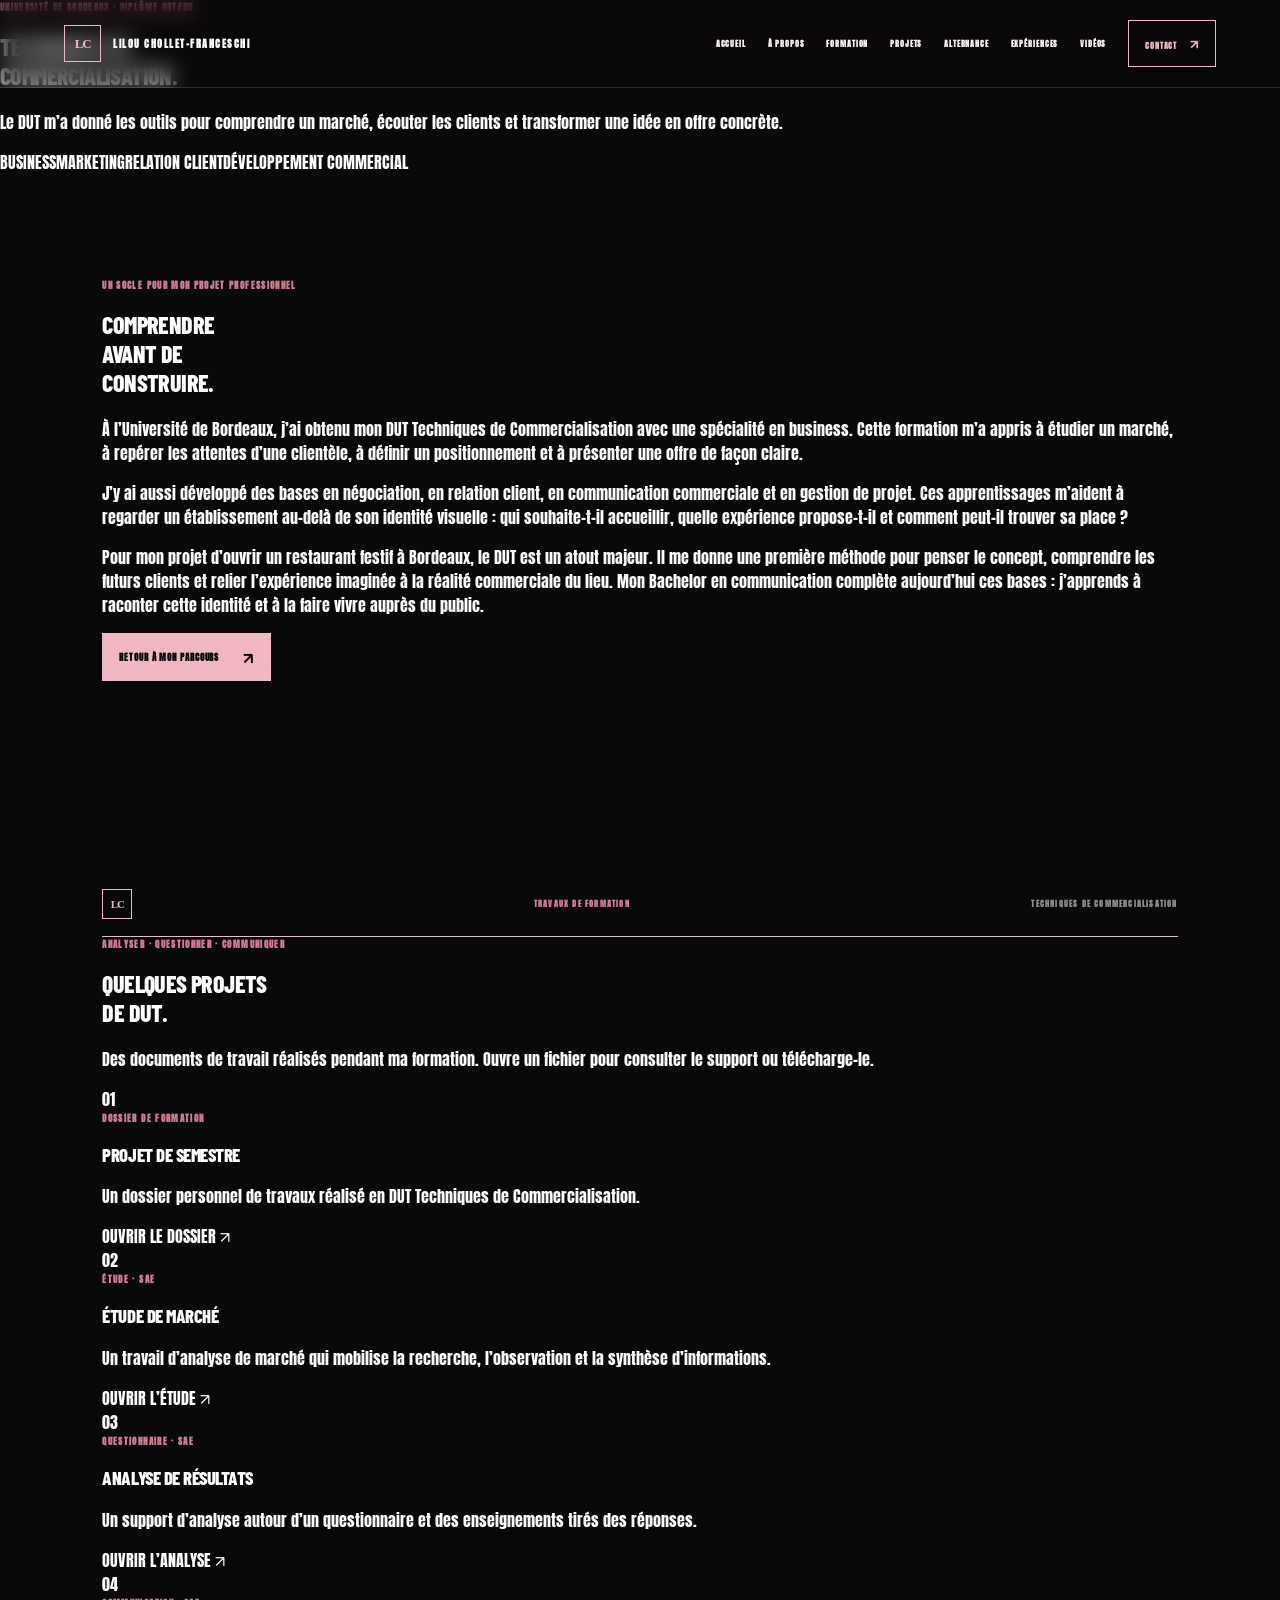
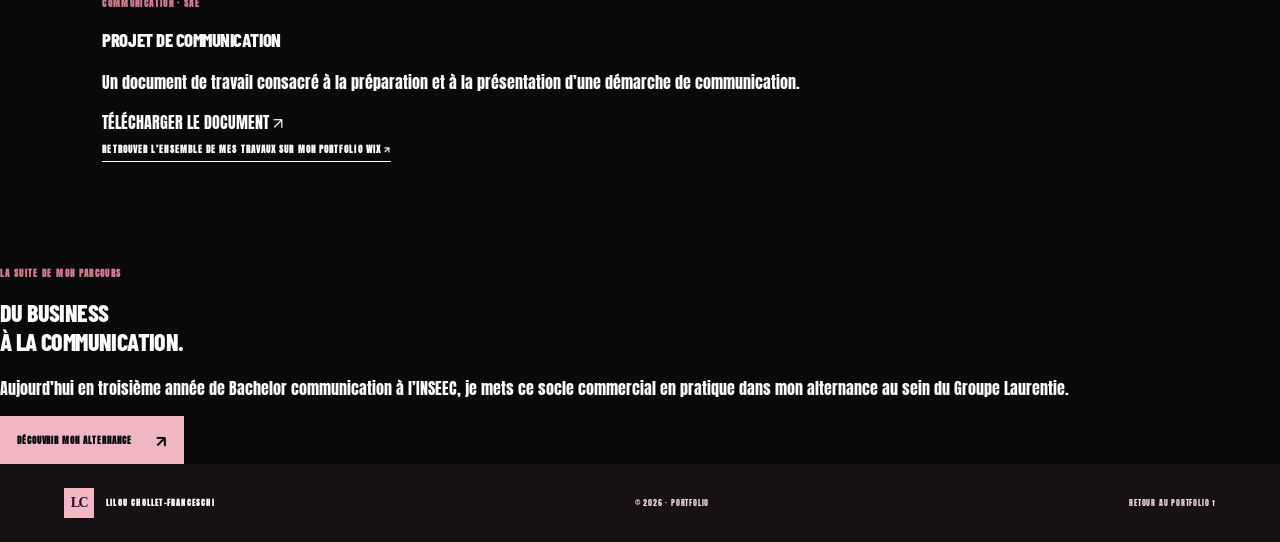
==== commit 0c30091a: "Align tech-de-co.html navigation with multi-page portfolio" ====
--- a/tech-de-co.html
+++ b/tech-de-co.html
@@ -12,11 +12,7 @@
   <link rel="stylesheet" href="style.css">
 </head>
 <body class="portfolio-subpage tech-page">
-  <header class="header subpage-header">
-    <a class="brand" href="index.html#accueil" aria-label="Retour à l’accueil"><span class="brand-mark">LC</span><span>LILOU CHOLLET-FRANCESCHI</span></a>
-    <button class="menu-button" aria-label="Ouvrir le menu" aria-expanded="false" aria-controls="site-nav"><b></b><b></b></button>
-    <nav class="nav" id="site-nav" aria-label="Navigation principale"><a href="index.html#apropos">À PROPOS</a><a href="index.html#passions">PASSIONS</a><a href="index.html#parcours">PARCOURS</a><a href="videos.html">VIDÉOS</a><a href="index.html#contact" class="nav-highlight">CONTACT <span>↗</span></a></nav>
-  </header>
+  <header class="header subpage-header"><a class="brand" href="index.html#accueil" aria-label="Retour à l’accueil"><span class="brand-mark">LC</span><span>LILOU CHOLLET-FRANCESCHI</span></a><button class="menu-button" aria-label="Ouvrir le menu" aria-expanded="false" aria-controls="site-nav"><b></b><b></b></button><nav class="nav" id="site-nav" aria-label="Navigation principale"><a href="index.html#accueil">ACCUEIL</a><a href="apropos.html">À PROPOS</a><a href="formation.html">FORMATION</a><a href="projets.html">PROJETS</a><a href="alternance.html">ALTERNANCE</a><a href="experiences.html">EXPÉRIENCES</a><a href="videos.html">VIDÉOS</a><a href="contact.html" class="nav-highlight">CONTACT <span>↗</span></a></nav></header>
   <main class="subpage-main">
     <section class="tech-hero">
       <p class="eyebrow">UNIVERSITÉ DE BORDEAUX · DIPLÔME OBTENU</p>
